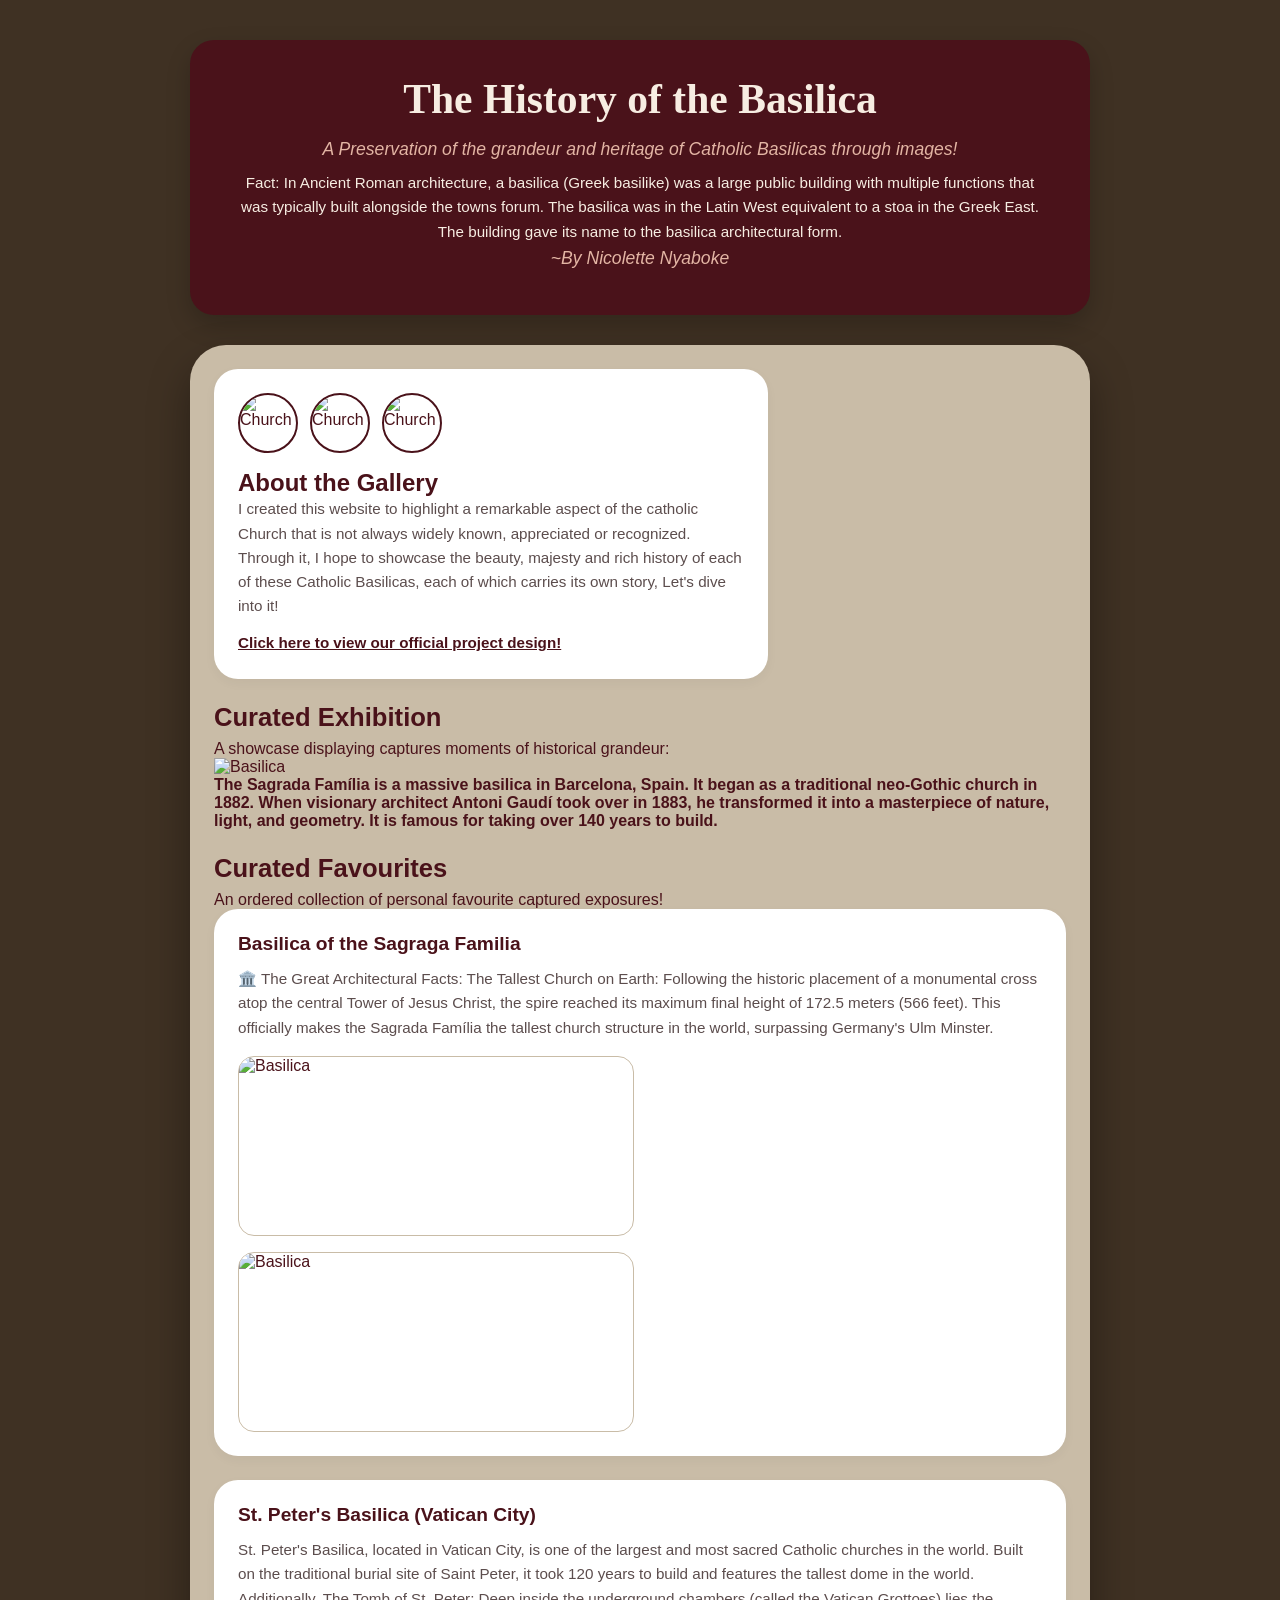
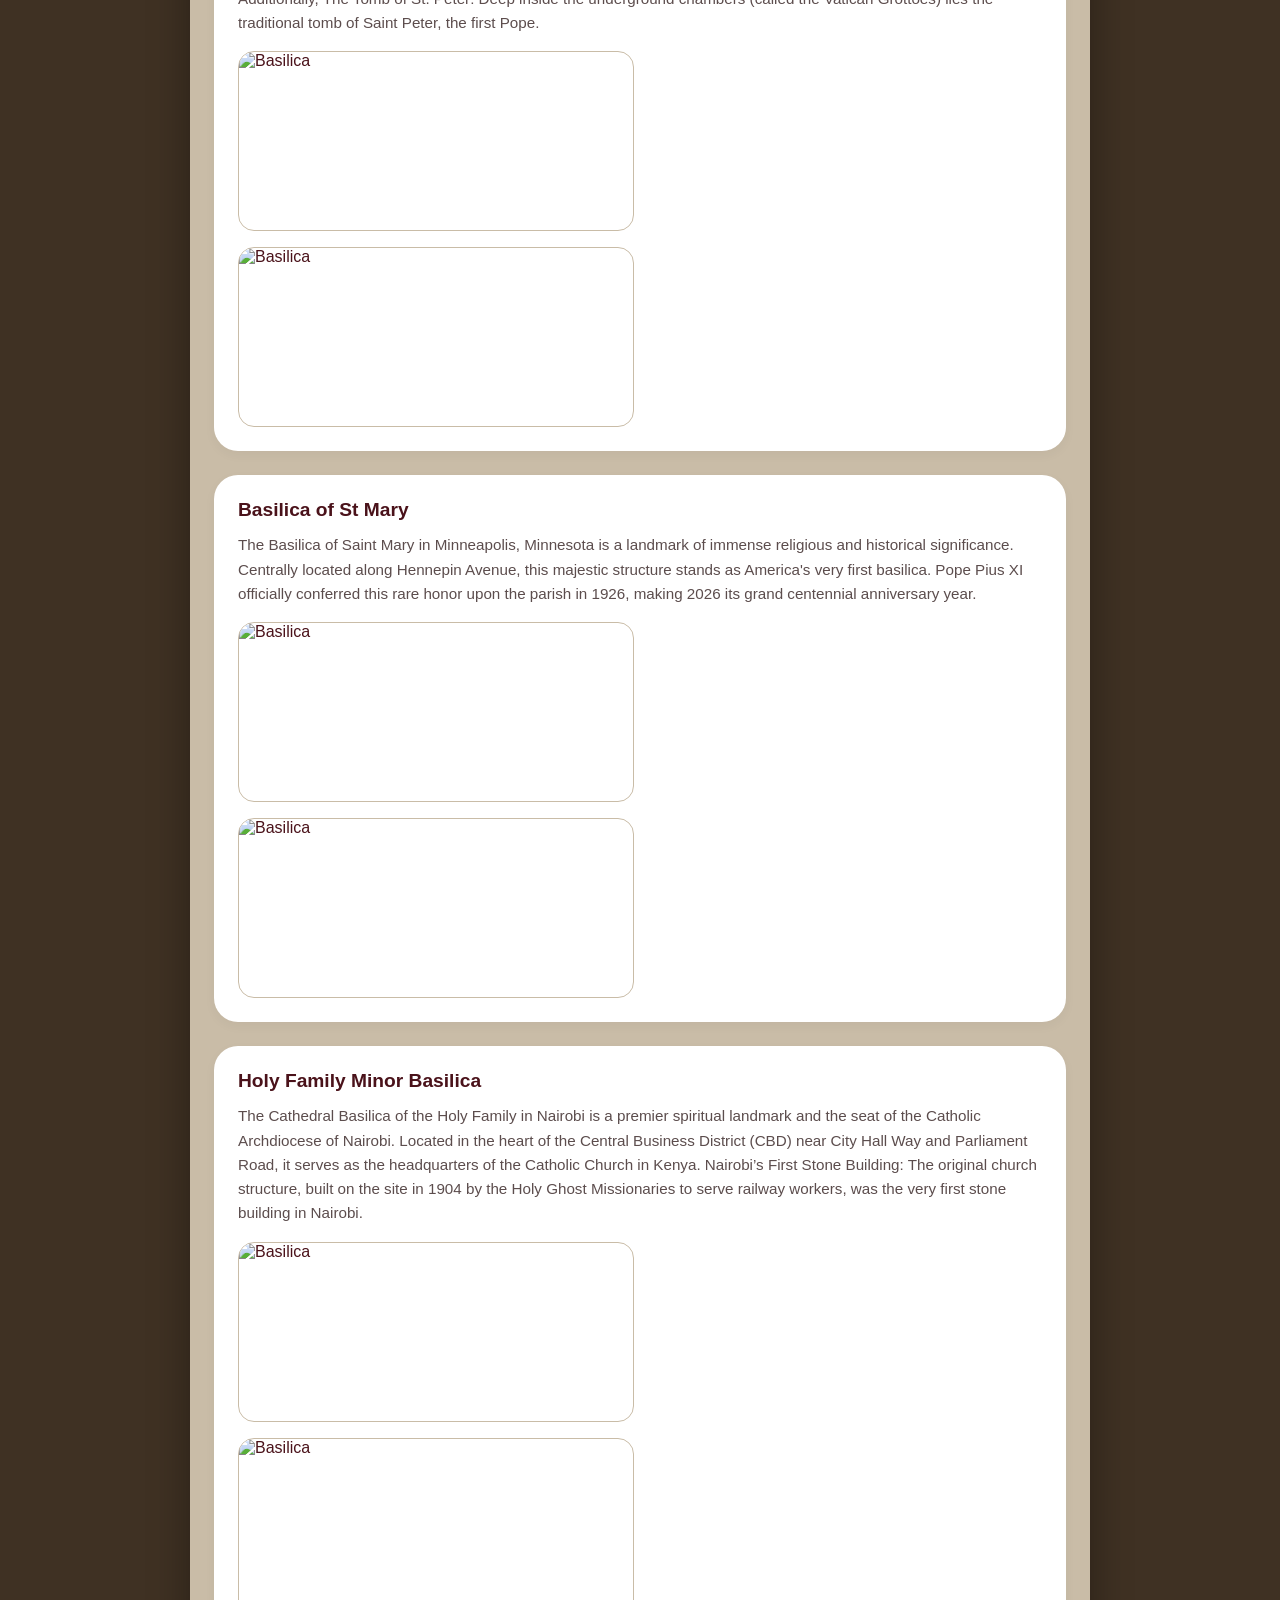
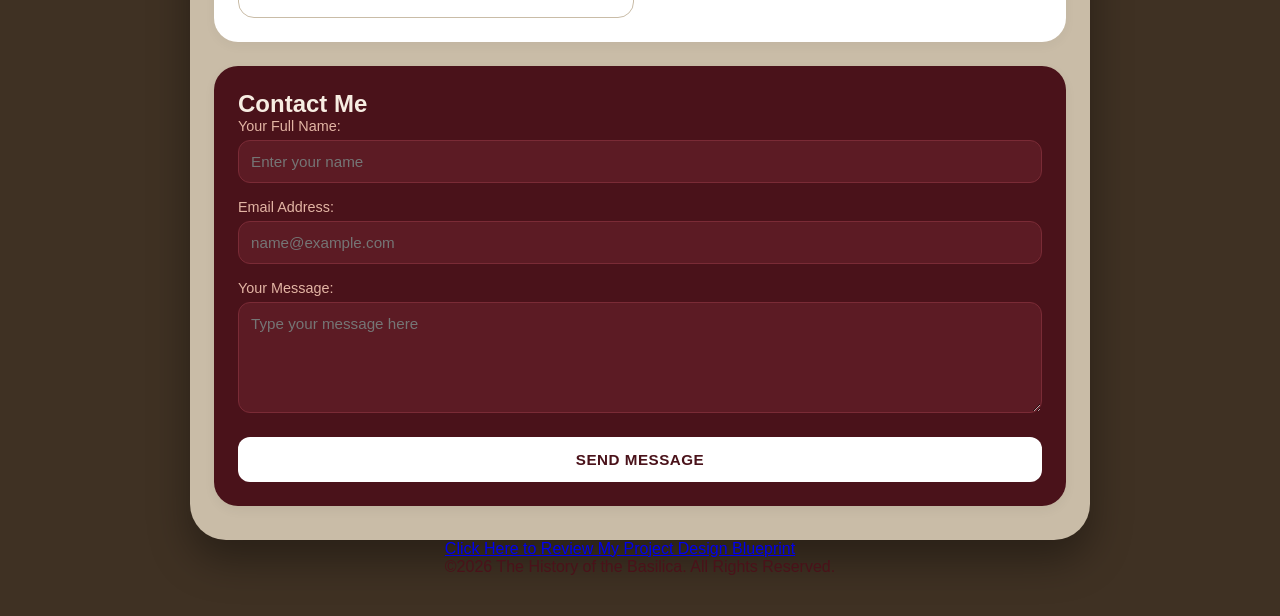
==== Nicolette/photography-portfolio/index.html @ 3f7d6e6e "gsallery" ====
<!DOCTYPE html>
<html lang="en">
<head>
    <meta charset="UTF-8">
    <meta name="viewport" content="width=device-width, initial-scale=1.0">
    <title>Photography-portfolio</title>
    <link rel="stylesheet" href="styles1.css">

</head>
<body>
    <header class="nav-strip">
        <h1>The History of the Basilica</h1>
        <p><em>A Preservation of the grandeur and heritage of Catholic Basilicas through images!</em></p>
        <p> Fact: In Ancient Roman architecture, a basilica (Greek basilike) was a large public building with multiple functions that was typically built alongside the towns forum. The basilica was in the Latin West equivalent to a stoa in the Greek East. The building gave its name to the basilica architectural form.</p>
        
        <p><em>~By Nicolette Nyaboke</em></p>
</header>



<div class="main-container">

    <div class="biography">
        <div class="bio-grid">
            <div class="picture-row">
                <img src="https://i.pinimg.com/736x/76/05/53/760553ba6069da8c6496c715a0a2e182.jpg" alt="Church">
                <img src="https://i.pinimg.com/736x/c7/0c/62/c70c627db5949ae24c67a9052cfc2406.jpg" alt="Church">
                <img src="https://i.pinimg.com/736x/24/8f/39/248f39c052cf8c16297ca78fe0f5772b.jpg" alt="Church">
                </div>
                <div class="bio-text">        
                <h2>About the Gallery</h2>
        <p>I created this website to highlight a remarkable aspect of the catholic Church that is not always widely known, appreciated or recognized. Through it, I hope to showcase the beauty, majesty and rich history of each of these Catholic Basilicas, each of which carries its own story, Let's dive into it!</p>
        <p>
            <a href="design.md" target="Nicolette/photography-portfolio/Project/design.md">Click here to view our official project design!</a>
        </p>
    </div>
</div>
</div>

<div class="gallery">
    <h2>Curated Exhibition</h2>
    <p>A showcase displaying captures moments of historical grandeur:</p>

    <div class="gallery-exhibition-grid">
        <div class="frame-container">
            <img src="https://i.pinimg.com/1200x/51/39/a4/5139a4051570563c8a9edd27d257def0.jpg" alt="Basilica">
        </div>
<div class="artwork-plaque">
    <strong>The Sagrada Família is a massive basilica in Barcelona, Spain. It began as a traditional neo-Gothic church in 1882. When visionary architect Antoni Gaudí took over in 1883, he transformed it into a masterpiece of nature, light, and geometry. It is famous for taking over 140 years to build.</strong>
    
    

</div>
    </div>

</div>

<div class="gallery">
<h2>Curated Favourites</h2>
<p>An ordered collection of personal favourite captured exposures!</p>
<div>
<ol class="photo-list">
<li>
    <strong>Basilica of the Sagraga Familia</strong>
    <div class="image-pair">
        <p>🏛️ The Great Architectural Facts: The Tallest Church on Earth: Following the historic placement of a monumental cross atop the central Tower of Jesus Christ, the spire reached its maximum final height of 172.5 meters (566 feet). This officially makes the Sagrada Família the tallest church structure in the world, surpassing Germany's Ulm Minster.</p>
        <img src="https://i.pinimg.com/1200x/51/39/a4/5139a4051570563c8a9edd27d257def0.jpg" alt="Basilica">
        <img src="https://i.pinimg.com/736x/e3/28/9e/e3289e05856d218d814e4a7b3afbd681.jpg" alt="Basilica">
    </div>
</li>
<li>
    <strong>St. Peter's Basilica (Vatican City)</strong>
    <div class="image-pair">
        <p>St. Peter's Basilica, located in Vatican City, is one of the largest and most sacred Catholic churches in the world. Built on the traditional burial site of Saint Peter, it took 120 years to build and features the tallest dome in the world.
            Additionally, The Tomb of St. Peter: Deep inside the underground chambers (called the Vatican Grottoes) lies the traditional tomb of Saint Peter, the first Pope.
        </p>
    <img src="https://i.pinimg.com/1200x/f1/f2/e4/f1f2e4a1d8fdabf4410b378c30f64269.jpg" alt="Basilica">
    <img src="https://i.pinimg.com/1200x/35/6d/1c/356d1c53d553761be95d1e1565c11f76.jpg" alt="Basilica">
</div>
</li>
<li>
    <strong>Basilica of St Mary</strong>
    <div class="image-pair">
        <P>The Basilica of Saint Mary in Minneapolis, Minnesota is a landmark of immense religious and historical significance. Centrally located along Hennepin Avenue, this majestic structure stands as America's very first basilica. Pope Pius XI officially conferred this rare honor upon the parish in 1926, making 2026 its grand centennial anniversary year.</P>
    <img src="https://i.pinimg.com/1200x/d5/a2/be/d5a2be6f5896ca98bf438c4242d55636.jpg" alt="Basilica">
    <img src="https://i.pinimg.com/736x/d1/80/ac/d180ac3024af556fcf4dfe6d7bd05ceb.jpg" alt="Basilica">
</div>
</li>
<li>
    <strong>Holy Family Minor Basilica</strong>
    <div class="image-pair">
        <p>The Cathedral Basilica of the Holy Family in Nairobi is a premier spiritual landmark and the seat of the Catholic Archdiocese of Nairobi. Located in the heart of the Central Business District (CBD) near City Hall Way and Parliament Road, it serves as the headquarters of the Catholic Church in Kenya.
            Nairobi’s First Stone Building: The original church structure, built on the site in 1904 by the Holy Ghost Missionaries to serve railway workers, was the very first stone building in Nairobi.
        </p>
    <img src="https://i.pinimg.com/1200x/48/e1/d0/48e1d007cd54504166e484ebc8872a94.jpg" alt="Basilica">
    <img src="https://dynamic-media-cdn.tripadvisor.com/media/photo-o/2b/2b/15/96/interior-holy-family.jpg?w=1200&h=1200&s=1" alt="Basilica">
</div>
</li>
</ol>
</div>
</div>

<div class="form">
<h2>Contact Me</h2>
<form action="#" method="POST" class="contact-form">
<div class="form-group">
    <label for="name">Your Full Name:</label>
    <input type="text" id="name" name="name" required placeholder="Enter your name">
</div>
<div class="form-group">
<label for="email">Email Address:</label>
<input type="email" id="email" name="email" required placeholder="name@example.com">
</div>
<div class="form-group">
    <label for="message">Your Message:</label>
    <textarea name="message" id="message" rows="5" required placeholder="Type your message here"></textarea>
</div>
<button type="submit" class="submit-button">Send message</button>
</form>
</div>
</div>
<footer class="footer">
    <p>
        <a href="design.md" target="_blank" class="revier-link">Click Here to Review My Project Design Blueprint</a>  
    </p>
<p class="copyright-text">&copy;2026 The History of the Basilica. All Rights Reserved.</p>
</footer>
</body>
</html>
---- Nicolette/photography-portfolio/styles1.css ----
/* ==========================================================================
   1. CORE ARCHITECTURE & PALETTE (Inspired by Layout Image)
   ========================================================================== */
* {
    margin: 0;
    padding: 0;
    box-sizing: border-box;
}

body {
    font-family: -apple-system, BlinkMacSystemFont, "Segoe UI", Roboto, Helvetica, Arial, sans-serif;
    background-color: #3f3123; /* Dark Chocolate Outer Framer Border */
    color: #4a121a; 
    padding: 40px 15px;
    display: flex;
    flex-direction: column;
    align-items: center; /* Centers the whole page structure */
}

/* MAX MASTER WIDTH LAYER CONTAINER */
.main-container {
    width: 100%;
    max-width: 900px; /* Wider canvas to handle left-floating cards gracefully */
    background-color: #c9bca7; /* Muted Warm Beige/Taupe Base Board */
    border-radius: 36px;
    padding: 24px;
    box-shadow: 0 20px 40px rgba(0, 0, 0, 0.35);
}

/* ==========================================================================
   2. REBEL STRIP STANDALONE MAIN SITE HEADER (Centralized Bubble)
   ========================================================================== */
header.nav-strip {
    background-color: #4a121a; /* Deep Wine Red Velvet accent banner block */
    width: 100%;
    max-width: 900px; /* Aligns perfectly with the wide container base width */
    padding: 35px 24px; 
    border-radius: 24px; /* Formats it into its own isolated bubble */
    text-align: center; /* Centralizes all inner header text elements */
    margin-bottom: 30px; 
    box-shadow: 0 10px 25px rgba(0, 0, 0, 0.2);
}

header.nav-strip h1 {
    font-family: 'Georgia', 'Times New Roman', serif;
    font-size: 2.6rem;
    font-weight: 700; /* Font Weight explicit requirement */
    color: #f7ede2; /* Crisp parchment white title */
    margin-bottom: 12px;
}

header.nav-strip p {
    color: #f7ede2;
    font-size: 0.95rem;
    line-height: 1.6;
    max-width: 800px;
    margin: 0 auto;
}

header.nav-strip p em {
    font-style: italic; /* Font Style explicit requirement */
    color: #e3b5a4; /* Soft rose highlight font emphasis */
    font-size: 1.1rem;
    display: block;
    margin-bottom: 8px;
}

/* ==========================================================================
   3. ABOUT THE GALLERY CARDS (Left-Aligned Layout Box)
   ========================================================================== */
.biography {
    background-color: #ffffff;
    padding: 24px;
    border-radius: 24px;
    margin-bottom: 24px;
    width: 65%; /* Restricts width so it goes onto the left side */
    margin-right: auto; /* Pushes the remaining empty gap space to the right side */
    display: block; /* Explicit Block layout parameter */
    overflow: hidden; /* Layout clip protection rule */
    box-shadow: 0 4px 12px rgba(0,0,0,0.04);
}

.bio-grid {
    display: flex;
    flex-direction: column;
    gap: 16px;
}

.picture-row {
    display: flex;
    gap: 12px;
}

.picture-row img {
    width: 60px;
    height: 60px;
    border-radius: 50%; /* Perfect round profiles from layout image mockup */
    object-fit: cover;
    border: 2px solid #4a121a;
}

.bio-text p {
    font-size: 0.95rem;
    line-height: 1.6;
    color: #5c4d4d;
}

.bio-text a {
    color: #4a121a;
    font-weight: 700;
    text-decoration: underline;
    display: inline-block;
    margin-top: 12px;
}

/* ==========================================================================
   4. SEPARATE CHURCH BUBBLES & TEXT ABOVE IMAGE ROWS
   ========================================================================== */
/* Main container wrapper for the gallery section card elements */
.gallery {
    background-color: transparent; /* Makes main block clear to see separate items */
    margin-bottom: 24px;
    padding: 0;
}

.gallery h2 {
    font-size: 1.6rem;
    color: #4a121a;
    margin-bottom: 8px;
    font-weight: 700;
}

.section-intro {
    font-size: 1rem;
    color: #5c4d4d;
    margin-bottom: 20px;
}

.photo-list {
    list-style: none; /* Strips lists styling */
}

/* THIS SEPARATES EACH CHURCH ENTRY INTO ITS OWN ENCLOSED BUBBLE */
.photo-list li {
    background-color: #ffffff; /* Clean brilliant layout elements for individual entries */
    padding: 24px;
    border-radius: 24px; /* Uniform rounded bubble curves */
    margin-bottom: 24px; /* Distinct spacing gap separating church bubbles from each other */
    box-shadow: 0 4px 12px rgba(0, 0, 0, 0.04);
    display: block; /* Explicit Block elements layout rule constraint */
    overflow: hidden; /* Overflow safety rule constraint */
}

.photo-list strong {
    font-size: 1.2rem;
    color: #4a121a;
    display: block;
    margin-bottom: 12px;
}

/* REARRANGING WRITING ALIGNMENTS SO IT SITS ABOVE THE IMAGE PAIR BLOCKS */
.image-pair {
    display: flex;
    flex-direction: column; /* Stacks text vertically ABOVE horizontal image pairs */
    gap: 16px;
}

.image-pair p {
    font-size: 0.95rem;
    line-height: 1.6;
    color: #5c4d4d;
    width: 100%; /* Lets descriptive facts fill top row horizontal canvas spaces */
}

/* FLEXBOX ROW TO ALIGN THE PICTURE PLACEMENTS SIDE-BY-SIDE UNDER THE TEXT */
.image-pair::after {
    content: "";
    display: none;
}

/* Target your pairs of basilica images sitting under descriptions */
.image-pair img {
    display: inline-block;
    width: calc(50% - 6px); /* Perfect mathematical sizing split for 2 side-by-side frames */
    float: left; /* Flattens them across left to right axes */
    height: 180px; /* Uniform structural aligned box model height parameter */
    object-fit: cover; /* Crops boundaries neatly without dimensional squishing */
    border-radius: 16px; /* Smooth card sub-corner boundary rule constraint */
    border: 1px solid #c9bca7; /* Visual accent borders */
    transition: transform 0.3s ease;
}

/* Clean up floats behavior inside layout blocks */
.photo-list li::after {
    content: "";
    display: table;
    clear: both;
}

.gallery img:hover {
    transform: scale(1.02);
}

/* ==========================================================================
   5. CONTACT FORM ELEMENT SYSTEM (Dark Accent Theme Bubble)
   ========================================================================== */
.form {
    background-color: #4a121a; /* Deep Wine Red block box module element */
    color: #f7ede2;
    padding: 24px;
    border-radius: 24px;
    margin-bottom: 10px;
    display: block;
    overflow: hidden;
    box-shadow: 0 4px 12px rgba(0,0,0,0.05);
}

.form h2 {
    color: #f7ede2;
}

.contact-form {
    display: flex;
    flex-direction: column;
    gap: 16px;
}

.form-group {
    display: flex;
    flex-direction: column;
    gap: 6px;
}

label {
    font-size: 0.9rem;
    color: #e3b5a4;
}

input, textarea {
    width: 100%;
    padding: 12px;
    background-color: #5c1b24;
    border: 1px solid #7a2b36;
    border-radius: 12px;
    color: #ffffff;
    font-family: inherit;
    font-size: 0.95rem;
    transition: border-color 0.2s ease;
}

input:focus, textarea:focus {
    outline: none;
    border-color: #ffffff;
}

.submit-button {
    background-color: #ffffff;
    color: #4a121a;
    padding: 14px;
    border: none;
    border-radius: 12px;
    font-size: 0.95rem;
    font-weight: 700;
    cursor: pointer;
    text-transform: uppercase;
    letter-spacing: 0.5px;
    margin-top: 8px;
    transition: all 0.2s ease;
}

.submit-button:hover {
    background-color: #e3b5a4;
    transform: translateY(-1px);
}
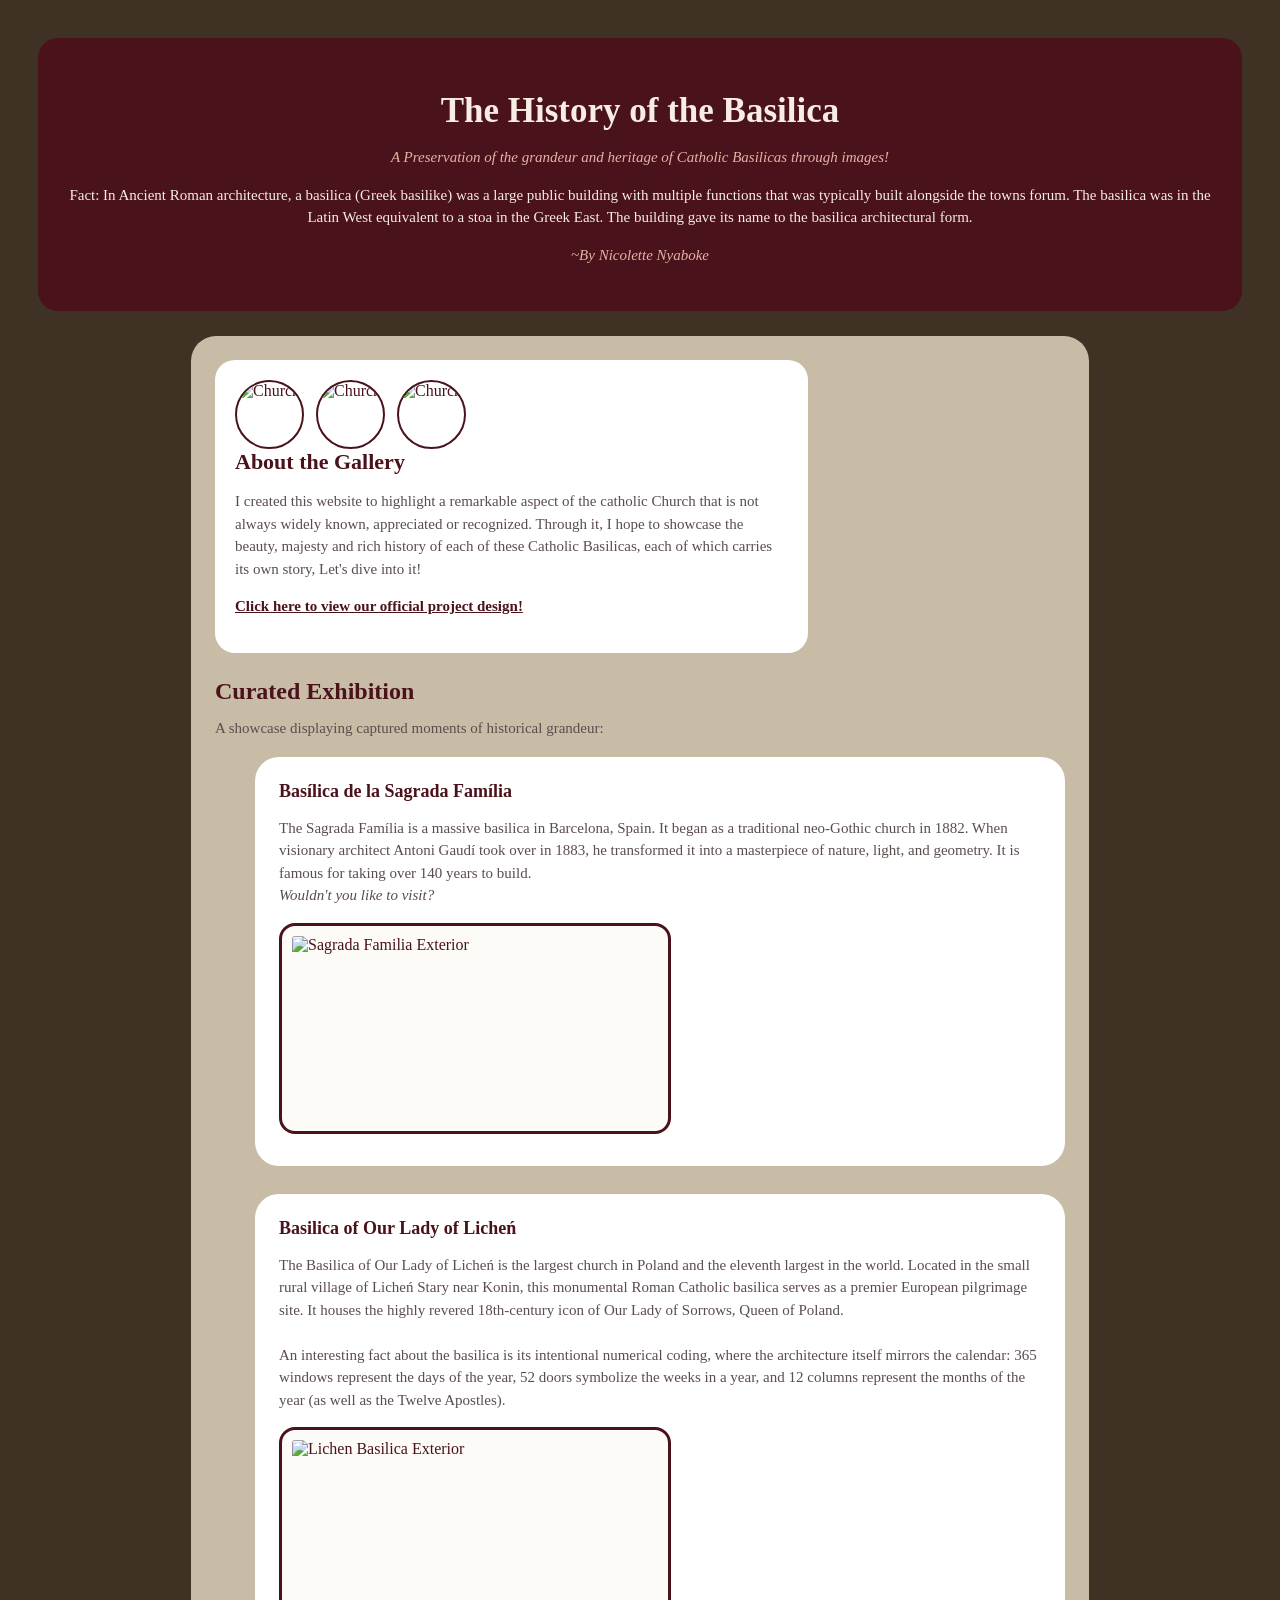
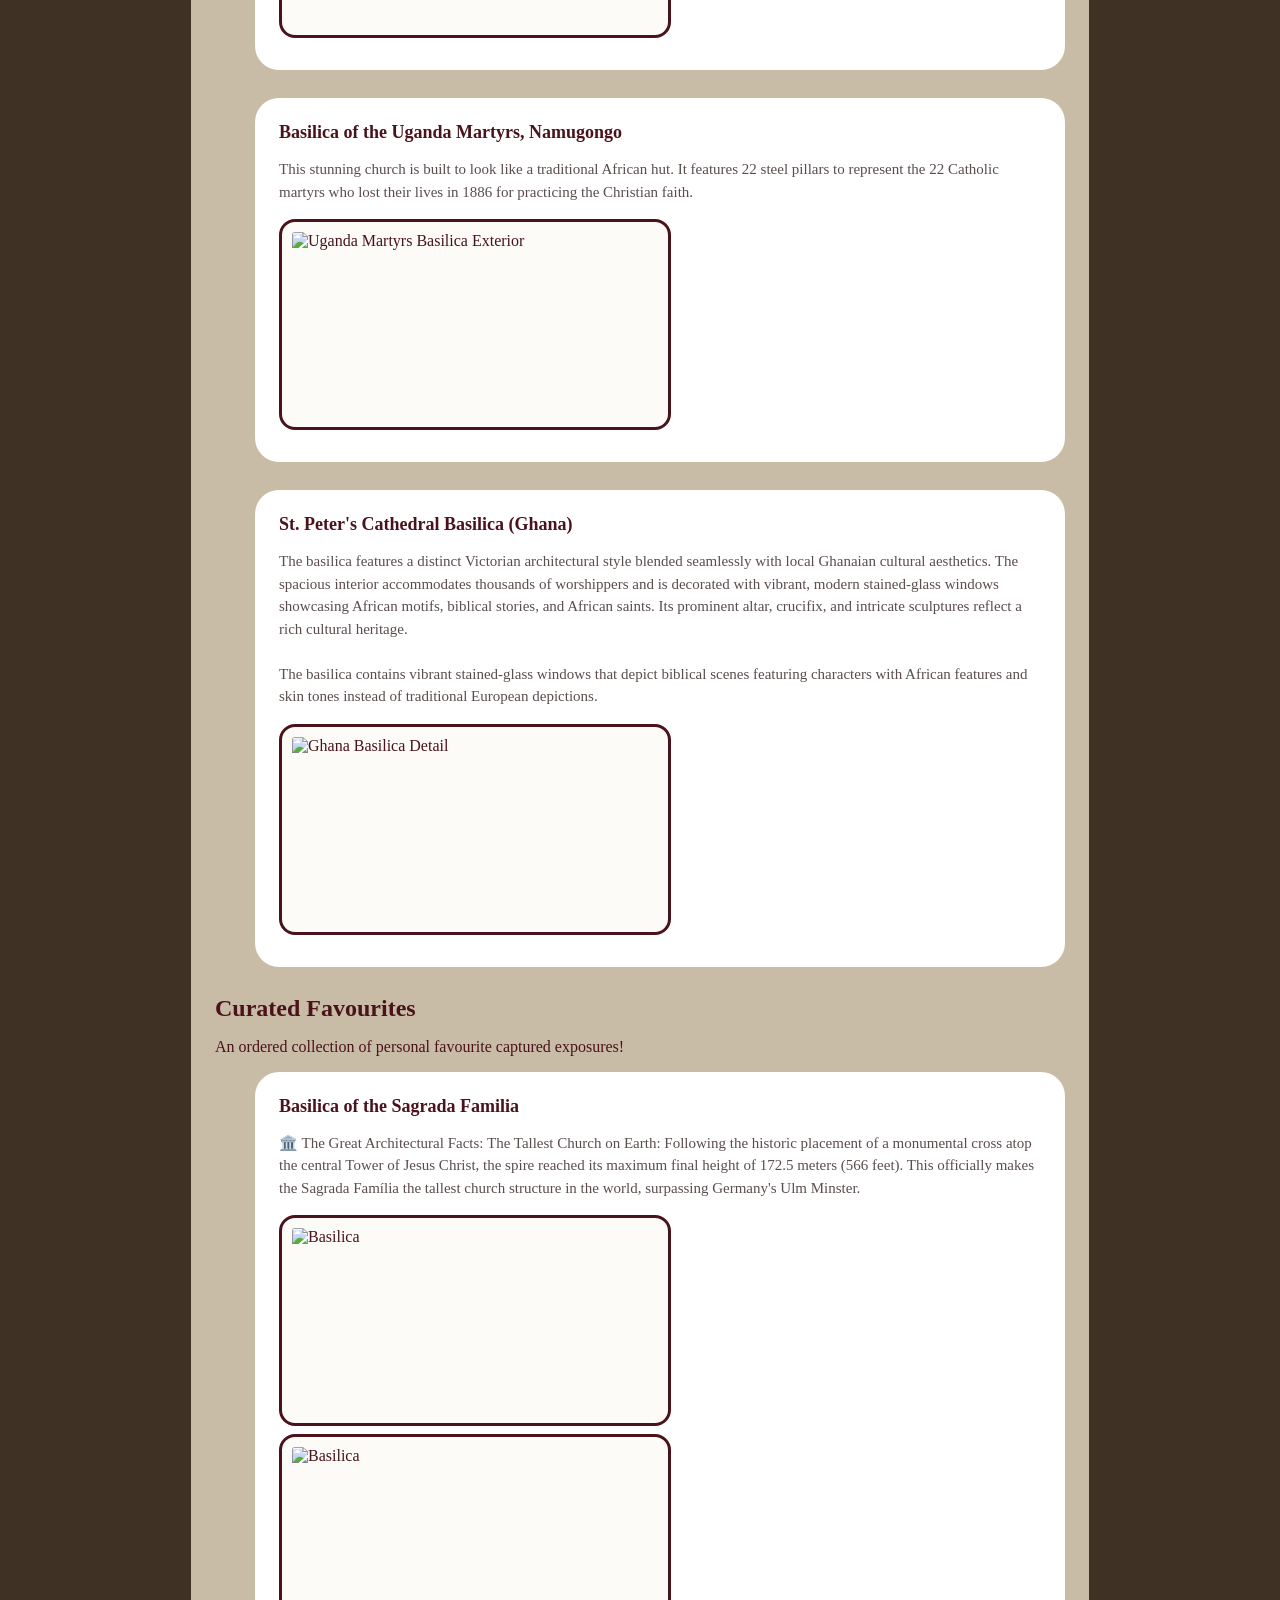
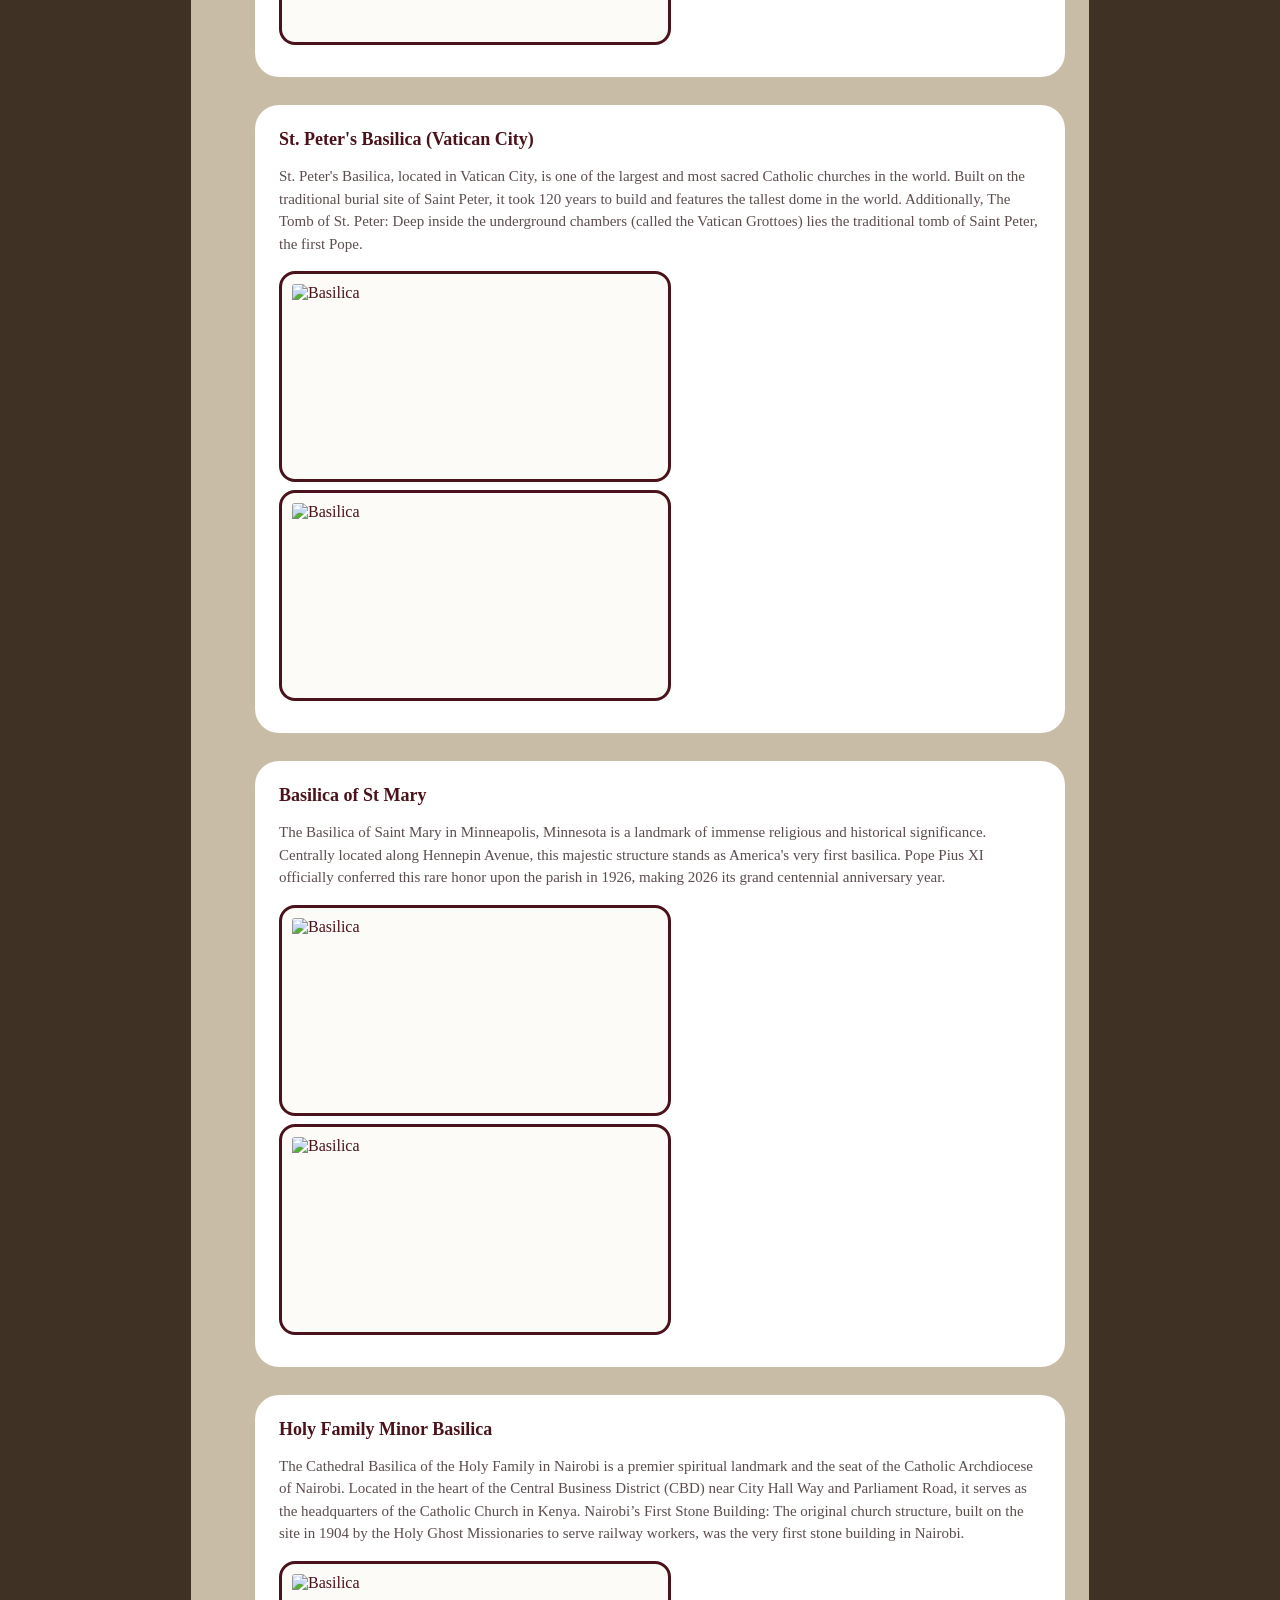
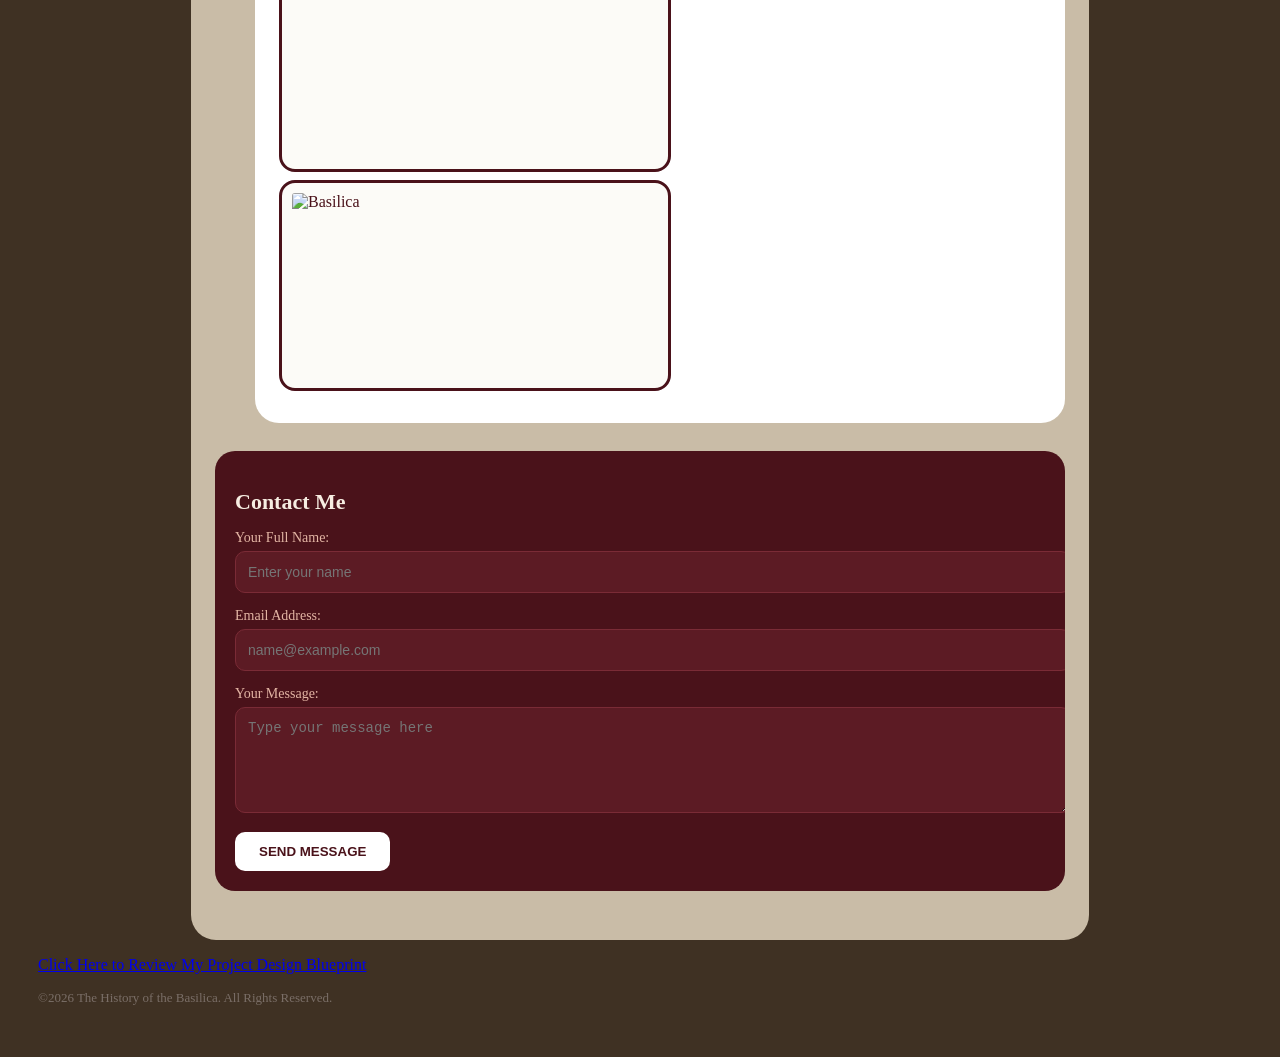
==== commit c57503ac: "exhibition" ====
--- a/Nicolette/photography-portfolio/index.html
+++ b/Nicolette/photography-portfolio/index.html
@@ -39,21 +39,48 @@
 
 <div class="gallery">
     <h2>Curated Exhibition</h2>
-    <p>A showcase displaying captures moments of historical grandeur:</p>
+    <p class="section-intro">A showcase displaying captured moments of historical grandeur:</p>
 
-    <div class="gallery-exhibition-grid">
-        <div class="frame-container">
-            <img src="https://i.pinimg.com/1200x/51/39/a4/5139a4051570563c8a9edd27d257def0.jpg" alt="Basilica">
-        </div>
-<div class="artwork-plaque">
-    <strong>The Sagrada Família is a massive basilica in Barcelona, Spain. It began as a traditional neo-Gothic church in 1882. When visionary architect Antoni Gaudí took over in 1883, he transformed it into a masterpiece of nature, light, and geometry. It is famous for taking over 140 years to build.</strong>
+   
+    <ol class="photo-list">
+        
+        
+<li>
+    <strong>Basílica de la Sagrada Família</strong>
+        <div class="image-pair">
+         <p>The Sagrada Família is a massive basilica in Barcelona, Spain. It began as a traditional neo-Gothic church in 1882. When visionary architect Antoni Gaudí took over in 1883, he transformed it into a masterpiece of nature, light, and geometry. It is famous for taking over 140 years to build. <br><em>Wouldn't you like to visit?</em></p>
+         <img src="https://i.pinimg.com/1200x/51/39/a4/5139a4051570563c8a9edd27d257def0.jpg" alt="Sagrada Familia Exterior">
+</li>
+
+<li>
+    <strong>Basilica of Our Lady of Licheń</strong>
+    <div class="image-pair">
+    <p>The Basilica of Our Lady of Licheń is the largest church in Poland and the eleventh largest in the world. Located in the small rural village of Licheń Stary near Konin, this monumental Roman Catholic basilica serves as a premier European pilgrimage site. It houses the highly revered 18th-century icon of Our Lady of Sorrows, Queen of Poland. <br><br>An interesting fact about the basilica is its intentional numerical coding, where the architecture itself mirrors the calendar: 365 windows represent the days of the year, 52 doors symbolize the weeks in a year, and 12 columns represent the months of the year (as well as the Twelve Apostles).</p>
+    <img src="https://encrypted-tbn0.gstatic.com/images?q=tbn:ANd9GcS_1YTCQEPRTBHmVH9FslIff2IBofutjRqWffFzohftsw&s=10" alt="Lichen Basilica Exterior">
+                
+</div>
+</li>
+
+<li>
+    <strong>Basilica of the Uganda Martyrs, Namugongo</strong>
+    <div class="image-pair">
+    <p>This stunning church is built to look like a traditional African hut. It features 22 steel pillars to represent the 22 Catholic martyrs who lost their lives in 1886 for practicing the Christian faith.</p>
+    <img src="https://upload.wikimedia.org/wikipedia/commons/d/d5/Aerial_view_of_Uganda_martyrs_Basilica_Namugongo_in_Uganda.jpg" alt="Uganda Martyrs Basilica Exterior">
+</div>
+</li>
+
     
-    
+<li>
+    <strong>St. Peter's Cathedral Basilica (Ghana)</strong>
+    <div class="image-pair">
+     <p>The basilica features a distinct Victorian architectural style blended seamlessly with local Ghanaian cultural aesthetics. The spacious interior accommodates thousands of worshippers and is decorated with vibrant, modern stained-glass windows showcasing African motifs, biblical stories, and African saints. Its prominent altar, crucifix, and intricate sculptures reflect a rich cultural heritage. <br><br>The basilica contains vibrant stained-glass windows that depict biblical scenes featuring characters with African features and skin tones instead of traditional European depictions.</p>
+    <img src="https://encrypted-tbn0.gstatic.com/images?q=tbn:ANd9GcREmuK92T277KRZ9x0XEGNixhL_m3aKxde42UvHQGzxP3e_PdrgwyawZBc&s=10" alt="Ghana Basilica Detail">
+</div>
+</li>
 
+    </ol>
 </div>
-    </div>
 
-</div>
 
 <div class="gallery">
 <h2>Curated Favourites</h2>
@@ -61,7 +88,7 @@
 <div>
 <ol class="photo-list">
 <li>
-    <strong>Basilica of the Sagraga Familia</strong>
+    <strong>Basilica of the Sagrada Familia</strong>
     <div class="image-pair">
         <p>🏛️ The Great Architectural Facts: The Tallest Church on Earth: Following the historic placement of a monumental cross atop the central Tower of Jesus Christ, the spire reached its maximum final height of 172.5 meters (566 feet). This officially makes the Sagrada Família the tallest church structure in the world, surpassing Germany's Ulm Minster.</p>
         <img src="https://i.pinimg.com/1200x/51/39/a4/5139a4051570563c8a9edd27d257def0.jpg" alt="Basilica">
--- a/Nicolette/photography-portfolio/styles1.css
+++ b/Nicolette/photography-portfolio/styles1.css
@@ -1,275 +1,233 @@
-/* ==========================================================================
-   1. CORE ARCHITECTURE & PALETTE (Inspired by Layout Image)
-   ========================================================================== */
-* {
-    margin: 0;
+/*landing page*/
+body {
+    background-color: #3f3123; 
+    color: #4a121a; 
+    padding: 30px;
+}
+
+/*centre strips*/
+.main-container {
+    background-color: #c9bca7; 
+    max-width: 850px; 
+    margin: 0 auto; 
+    padding: 24px;
+    border-radius: 25px; 
+}
+
+/*header bubble*/
+header.nav-strip {
+    background-color: #4a121a; 
+    color: #f7ede2; 
+    text-align: center; 
+    padding: 30px;
+    border-radius: 20px; 
+    margin-bottom: 25px; 
+}
+
+header.nav-strip h1 {
+    font-size: 35px;
+    font-weight: bold; 
+    margin-bottom: 10px;
+}
+
+header.nav-strip p {
+    font-size: 15px;
+    line-height: 1.5;
+}
+
+header.nav-strip p em {
+    font-style: italic; 
+    color: #e3b5a4; 
+}
+
+/*gallery*/
+.biography {
+    background-color: #ffffff; 
+    padding: 20px;
+    border-radius: 20px;
+    margin-bottom: 25px;
+    width: 65%; 
+    display: block; 
+    overflow: hidden; 
+}
+
+/*pictures horizontal*/
+.picture-row img {
+    width: 65px; 
+    height: 65px; 
+    border-radius: 50%; 
+    border: 2px solid #4a121a; 
+    float: left; 
+    margin-right: 12px; 
+    object-fit: cover; 
+}
+
+.bio-text h2 {
+    font-size: 22px;
+    color: #4a121a;
+    margin-top: 10px;
+    margin-bottom: 10px;
+    clear: both; 
+}
+
+.bio-text p {
+    font-size: 15px;
+    line-height: 1.5;
+    color: #5c4d4d;
+}
+
+.bio-text a {
+    color: #4a121a;
+    font-weight: bold;
+    text-decoration: underline;
+}
+
+/*separate bubbles*/
+.gallery {
     padding: 0;
-    box-sizing: border-box;
-}
-
-body {
-    font-family: -apple-system, BlinkMacSystemFont, "Segoe UI", Roboto, Helvetica, Arial, sans-serif;
-    background-color: #3f3123; /* Dark Chocolate Outer Framer Border */
-    color: #4a121a; 
-    padding: 40px 15px;
-    display: flex;
-    flex-direction: column;
-    align-items: center; /* Centers the whole page structure */
-}
-
-/* MAX MASTER WIDTH LAYER CONTAINER */
-.main-container {
-    width: 100%;
-    max-width: 900px; /* Wider canvas to handle left-floating cards gracefully */
-    background-color: #c9bca7; /* Muted Warm Beige/Taupe Base Board */
-    border-radius: 36px;
-    padding: 24px;
-    box-shadow: 0 20px 40px rgba(0, 0, 0, 0.35);
-}
-
-/* ==========================================================================
-   2. REBEL STRIP STANDALONE MAIN SITE HEADER (Centralized Bubble)
-   ========================================================================== */
-header.nav-strip {
-    background-color: #4a121a; /* Deep Wine Red Velvet accent banner block */
-    width: 100%;
-    max-width: 900px; /* Aligns perfectly with the wide container base width */
-    padding: 35px 24px; 
-    border-radius: 24px; /* Formats it into its own isolated bubble */
-    text-align: center; /* Centralizes all inner header text elements */
-    margin-bottom: 30px; 
-    box-shadow: 0 10px 25px rgba(0, 0, 0, 0.2);
-}
-
-header.nav-strip h1 {
-    font-family: 'Georgia', 'Times New Roman', serif;
-    font-size: 2.6rem;
-    font-weight: 700; /* Font Weight explicit requirement */
-    color: #f7ede2; /* Crisp parchment white title */
-    margin-bottom: 12px;
-}
-
-header.nav-strip p {
-    color: #f7ede2;
-    font-size: 0.95rem;
-    line-height: 1.6;
-    max-width: 800px;
-    margin: 0 auto;
-}
-
-header.nav-strip p em {
-    font-style: italic; /* Font Style explicit requirement */
-    color: #e3b5a4; /* Soft rose highlight font emphasis */
-    font-size: 1.1rem;
-    display: block;
-    margin-bottom: 8px;
-}
-
-/* ==========================================================================
-   3. ABOUT THE GALLERY CARDS (Left-Aligned Layout Box)
-   ========================================================================== */
-.biography {
-    background-color: #ffffff;
+}
+
+.gallery h2 {
+    font-size: 24px;
+    color: #4a121a;
+    margin-bottom: 5px;
+}
+
+.section-intro {
+    font-size: 15px;
+    color: #5c4d4d;
+    margin-bottom: 20px;
+}
+
+.photo-list {
+    list-style-type: none; 
+}
+
+/* frames for pictures*/
+.photo-list > li {
+    background-color: #ffffff; 
     padding: 24px;
     border-radius: 24px;
-    margin-bottom: 24px;
-    width: 65%; /* Restricts width so it goes onto the left side */
-    margin-right: auto; /* Pushes the remaining empty gap space to the right side */
-    display: block; /* Explicit Block layout parameter */
-    overflow: hidden; /* Layout clip protection rule */
-    box-shadow: 0 4px 12px rgba(0,0,0,0.04);
-}
-
-.bio-grid {
-    display: flex;
-    flex-direction: column;
-    gap: 16px;
-}
-
-.picture-row {
-    display: flex;
-    gap: 12px;
-}
-
-.picture-row img {
-    width: 60px;
-    height: 60px;
-    border-radius: 50%; /* Perfect round profiles from layout image mockup */
-    object-fit: cover;
-    border: 2px solid #4a121a;
-}
-
-.bio-text p {
-    font-size: 0.95rem;
-    line-height: 1.6;
-    color: #5c4d4d;
-}
-
-.bio-text a {
-    color: #4a121a;
-    font-weight: 700;
-    text-decoration: underline;
-    display: inline-block;
-    margin-top: 12px;
-}
-
-/* ==========================================================================
-   4. SEPARATE CHURCH BUBBLES & TEXT ABOVE IMAGE ROWS
-   ========================================================================== */
-/* Main container wrapper for the gallery section card elements */
-.gallery {
-    background-color: transparent; /* Makes main block clear to see separate items */
-    margin-bottom: 24px;
-    padding: 0;
-}
-
-.gallery h2 {
-    font-size: 1.6rem;
-    color: #4a121a;
-    margin-bottom: 8px;
-    font-weight: 700;
-}
-
-.section-intro {
-    font-size: 1rem;
-    color: #5c4d4d;
-    margin-bottom: 20px;
-}
-
-.photo-list {
-    list-style: none; /* Strips lists styling */
-}
-
-/* THIS SEPARATES EACH CHURCH ENTRY INTO ITS OWN ENCLOSED BUBBLE */
-.photo-list li {
-    background-color: #ffffff; /* Clean brilliant layout elements for individual entries */
-    padding: 24px;
-    border-radius: 24px; /* Uniform rounded bubble curves */
-    margin-bottom: 24px; /* Distinct spacing gap separating church bubbles from each other */
-    box-shadow: 0 4px 12px rgba(0, 0, 0, 0.04);
-    display: block; /* Explicit Block elements layout rule constraint */
-    overflow: hidden; /* Overflow safety rule constraint */
+    margin-bottom: 28px; 
+    display: block; 
+    overflow: hidden; 
 }
 
 .photo-list strong {
-    font-size: 1.2rem;
+    font-size: 18px;
     color: #4a121a;
     display: block;
     margin-bottom: 12px;
 }
 
-/* REARRANGING WRITING ALIGNMENTS SO IT SITS ABOVE THE IMAGE PAIR BLOCKS */
-.image-pair {
-    display: flex;
-    flex-direction: column; /* Stacks text vertically ABOVE horizontal image pairs */
-    gap: 16px;
-}
-
 .image-pair p {
-    font-size: 0.95rem;
-    line-height: 1.6;
+    font-size: 15px;
+    line-height: 1.5;
     color: #5c4d4d;
-    width: 100%; /* Lets descriptive facts fill top row horizontal canvas spaces */
-}
-
-/* FLEXBOX ROW TO ALIGN THE PICTURE PLACEMENTS SIDE-BY-SIDE UNDER THE TEXT */
-.image-pair::after {
-    content: "";
-    display: none;
-}
-
-/* Target your pairs of basilica images sitting under descriptions */
-.image-pair img {
-    display: inline-block;
-    width: calc(50% - 6px); /* Perfect mathematical sizing split for 2 side-by-side frames */
-    float: left; /* Flattens them across left to right axes */
-    height: 180px; /* Uniform structural aligned box model height parameter */
-    object-fit: cover; /* Crops boundaries neatly without dimensional squishing */
-    border-radius: 16px; /* Smooth card sub-corner boundary rule constraint */
-    border: 1px solid #c9bca7; /* Visual accent borders */
-    transition: transform 0.3s ease;
-}
-
-/* Clean up floats behavior inside layout blocks */
-.photo-list li::after {
+    margin-bottom: 16px; 
+}
+
+/* SECURES THE SAME SIZE, HORIZONTAL ROW, AND BUBBLE LOOK FOR ALL NEW IMAGES */
+.photo-list li img, .image-pair img {
+    width: 48%; 
+    height: 185px; 
+    object-fit: cover; 
+    background-color: #fcfbf7; 
+    padding: 10px; 
+    border: 3px solid #4a121a; 
+    border-radius: 16px; 
+    float: left; 
+    margin-right: 2%; 
+    margin-bottom: 8px;
+}
+
+/* Cleans up floating tracking rules so card layout structures don't break */
+.photo-list > li::after {
     content: "";
     display: table;
     clear: both;
 }
 
-.gallery img:hover {
-    transform: scale(1.02);
-}
-
-/* ==========================================================================
-   5. CONTACT FORM ELEMENT SYSTEM (Dark Accent Theme Bubble)
-   ========================================================================== */
+/*5. CONTACT FORM BUBBLE (Dark Accent Theme)*/
 .form {
-    background-color: #4a121a; /* Deep Wine Red block box module element */
+    background-color: #4a121a; 
     color: #f7ede2;
-    padding: 24px;
-    border-radius: 24px;
-    margin-bottom: 10px;
+    padding: 20px;
+    border-radius: 20px;
+    margin-bottom: 25px;
     display: block;
     overflow: hidden;
-    box-shadow: 0 4px 12px rgba(0,0,0,0.05);
 }
 
 .form h2 {
+    font-size: 22px;
     color: #f7ede2;
-}
-
-.contact-form {
-    display: flex;
-    flex-direction: column;
-    gap: 16px;
+    margin-bottom: 15px;
 }
 
 .form-group {
-    display: flex;
-    flex-direction: column;
-    gap: 6px;
-}
-
-label {
-    font-size: 0.9rem;
+    margin-bottom: 15px;
+}
+
+.form-group label {
+    display: block;
+    font-size: 14px;
     color: #e3b5a4;
-}
-
-input, textarea {
+    margin-bottom: 5px;
+}
+
+.form-group input, .form-group textarea {
     width: 100%;
     padding: 12px;
-    background-color: #5c1b24;
+    background-color: #5c1b24; 
     border: 1px solid #7a2b36;
-    border-radius: 12px;
+    border-radius: 10px;
     color: #ffffff;
-    font-family: inherit;
-    font-size: 0.95rem;
-    transition: border-color 0.2s ease;
-}
-
-input:focus, textarea:focus {
-    outline: none;
-    border-color: #ffffff;
+    font-size: 14px;
 }
 
 .submit-button {
     background-color: #ffffff;
     color: #4a121a;
-    padding: 14px;
+    padding: 12px 24px;
     border: none;
-    border-radius: 12px;
-    font-size: 0.95rem;
-    font-weight: 700;
+    border-radius: 10px;
+    font-weight: bold;
     cursor: pointer;
     text-transform: uppercase;
-    letter-spacing: 0.5px;
+}
+
+/* Pseudo-class button hover selection trigger condition */
+.submit-button:hover {
+    background-color: #e3b5a4; /* Shifts colors on user hover pointer mouse gaze */
+}
+
+/*6. SITE FOOTER BUBBLE (Review Link & Copyright 2026)*/
+.site-footer {
+    background-color: #ffffff; /* Independent white footer bubble card */
+    text-align: center;
+    padding: 20px;
+    border-radius: 20px;
+    box-shadow: 0 4px 12px rgba(0, 0, 0, 0.04);
+}
+
+.review-link {
+    color: #4a121a;
+    font-weight: bold;
+    text-decoration: underline;
+    font-size: 15px;
+}
+
+.review-link:hover {
+    color: #e3b5a4;
+}
+
+.copyright-text {
+    font-size: 13px;
+    color: #7a6e67;
     margin-top: 8px;
-    transition: all 0.2s ease;
-}
-
-.submit-button:hover {
-    background-color: #e3b5a4;
-    transform: translateY(-1px);
-}
-
+}
+
+
+
+
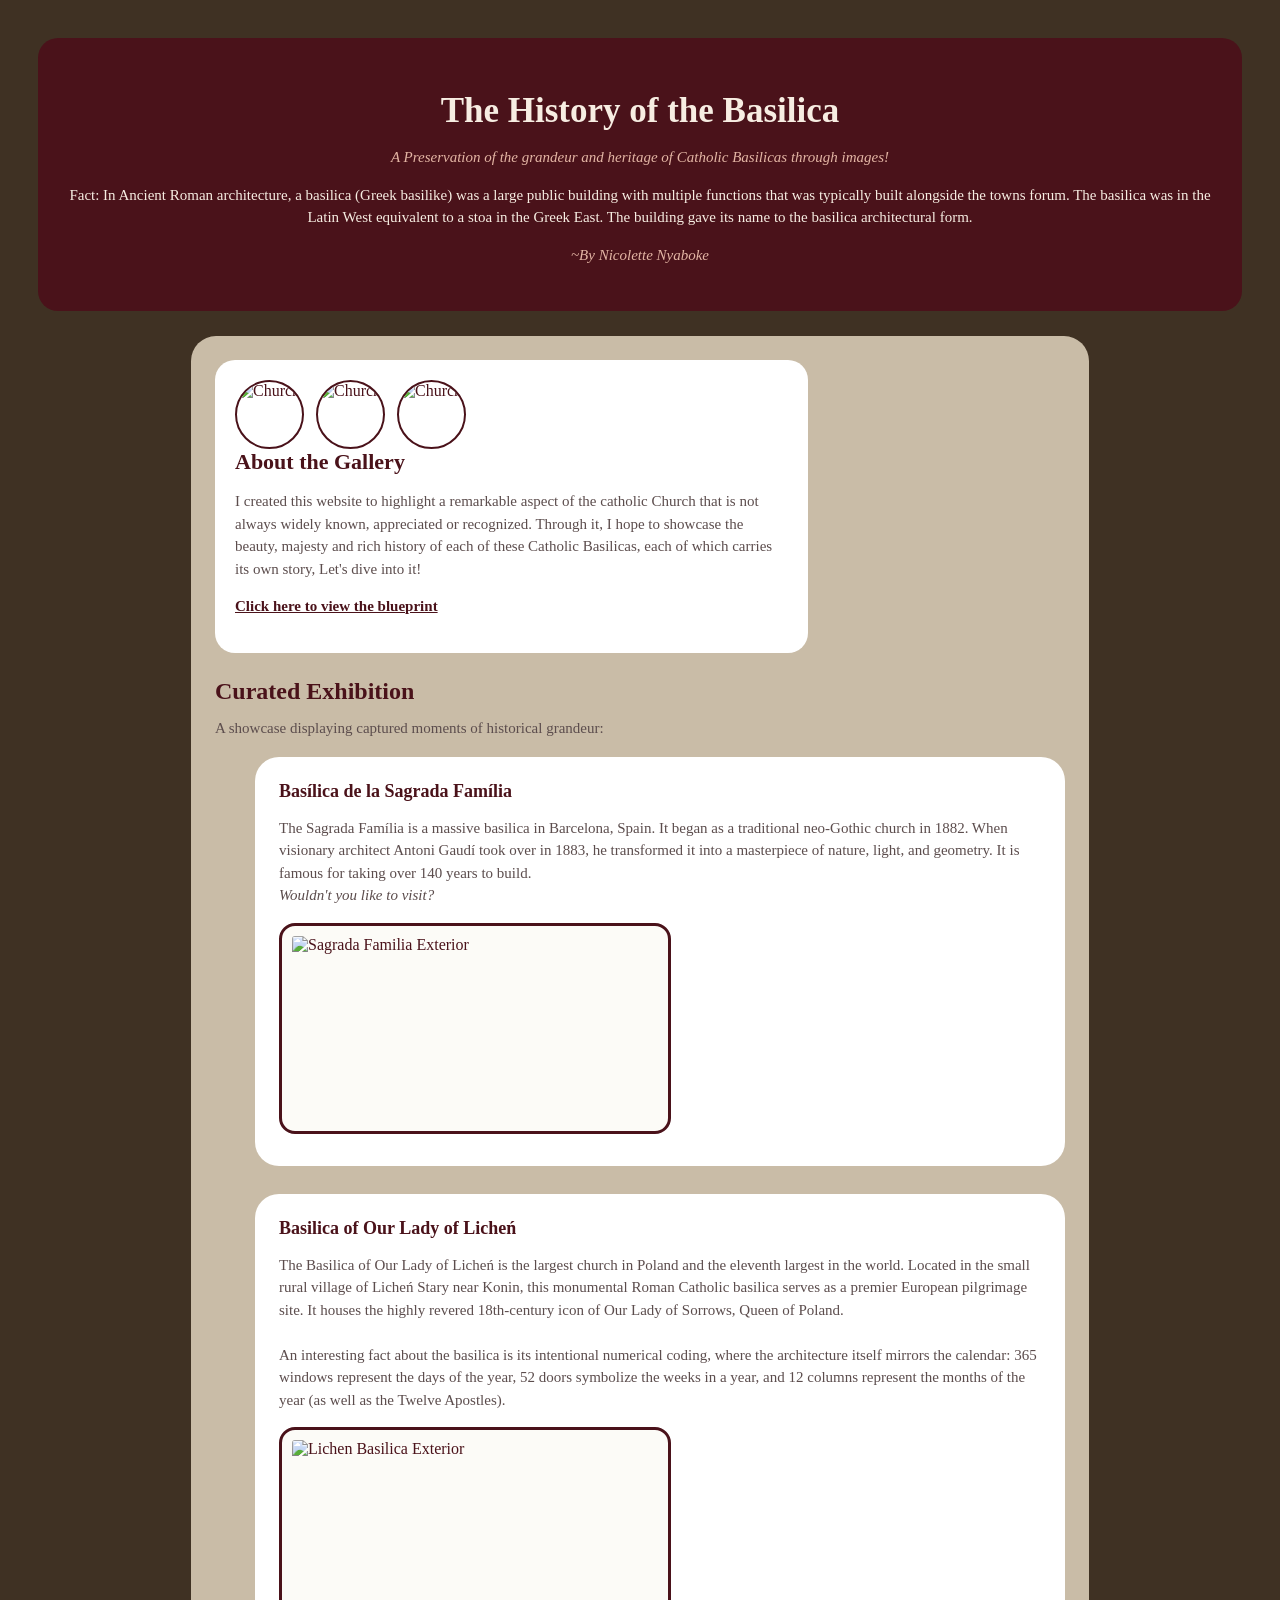
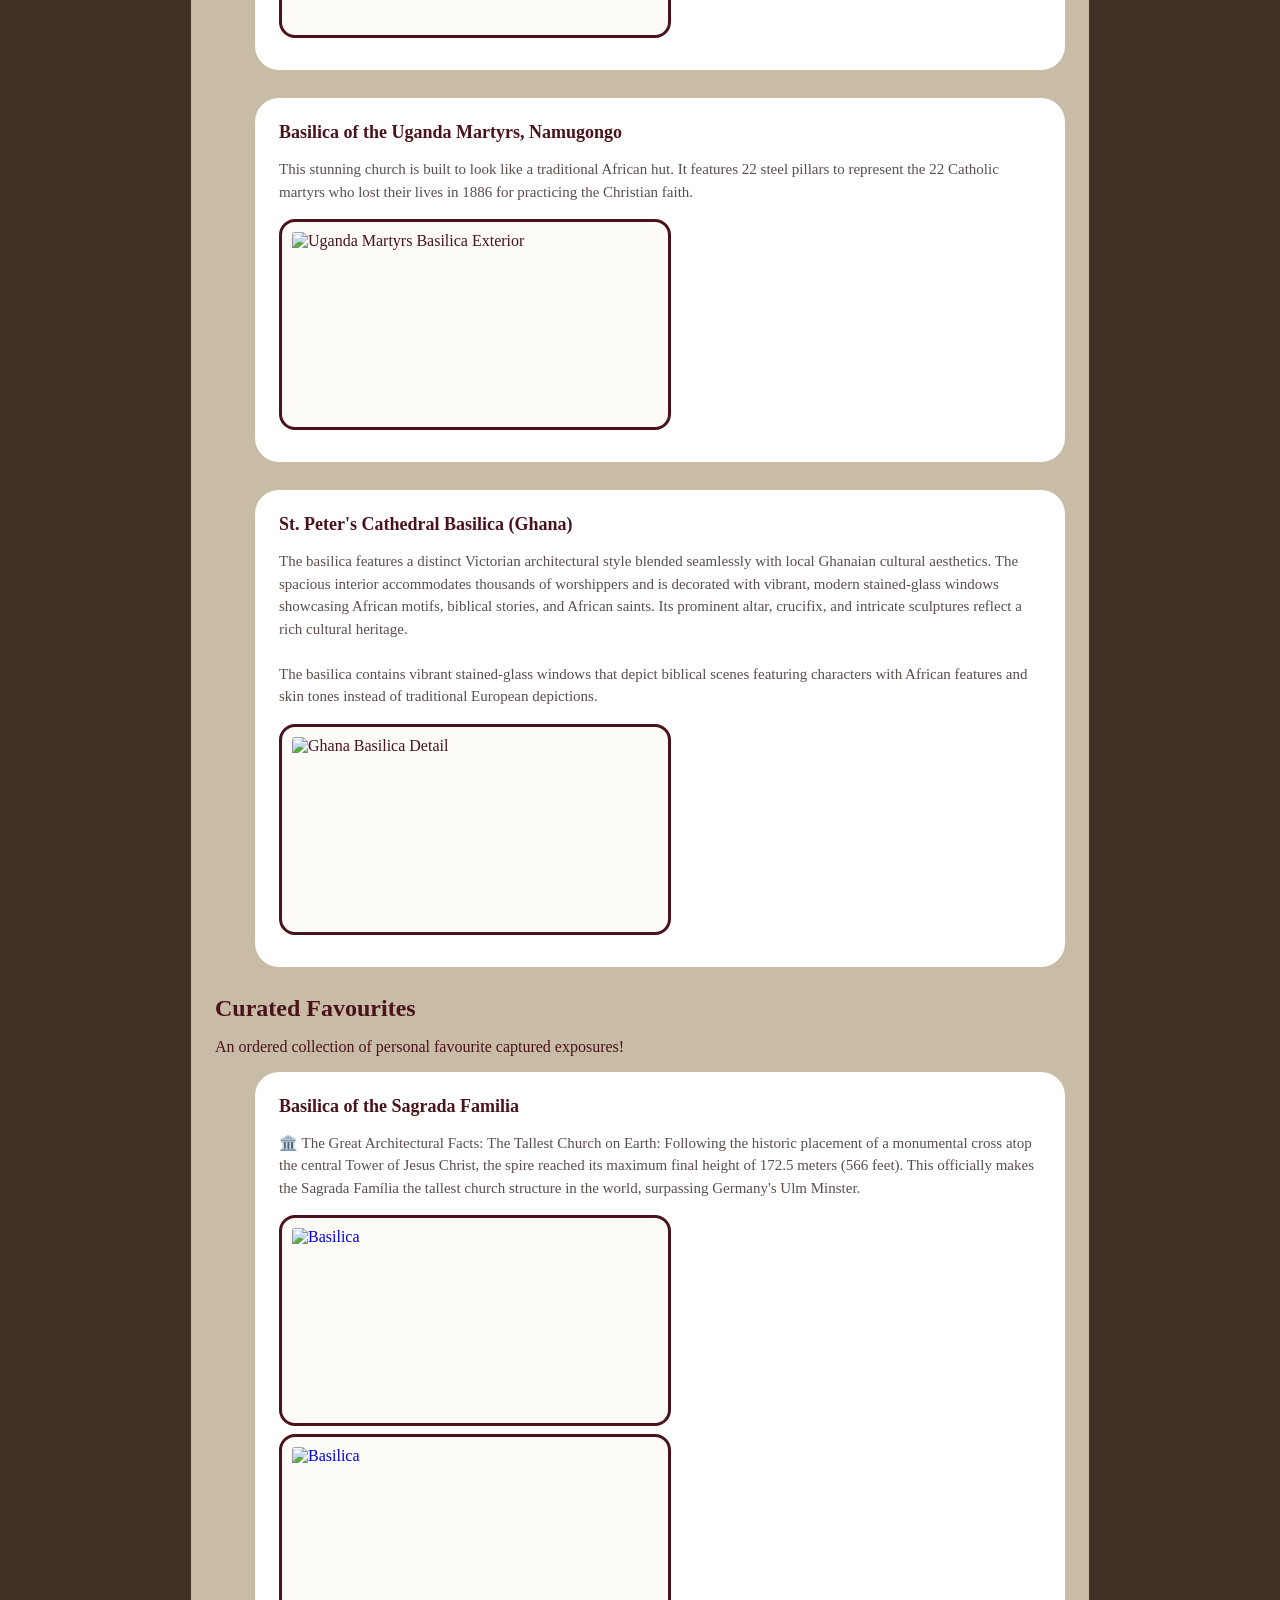
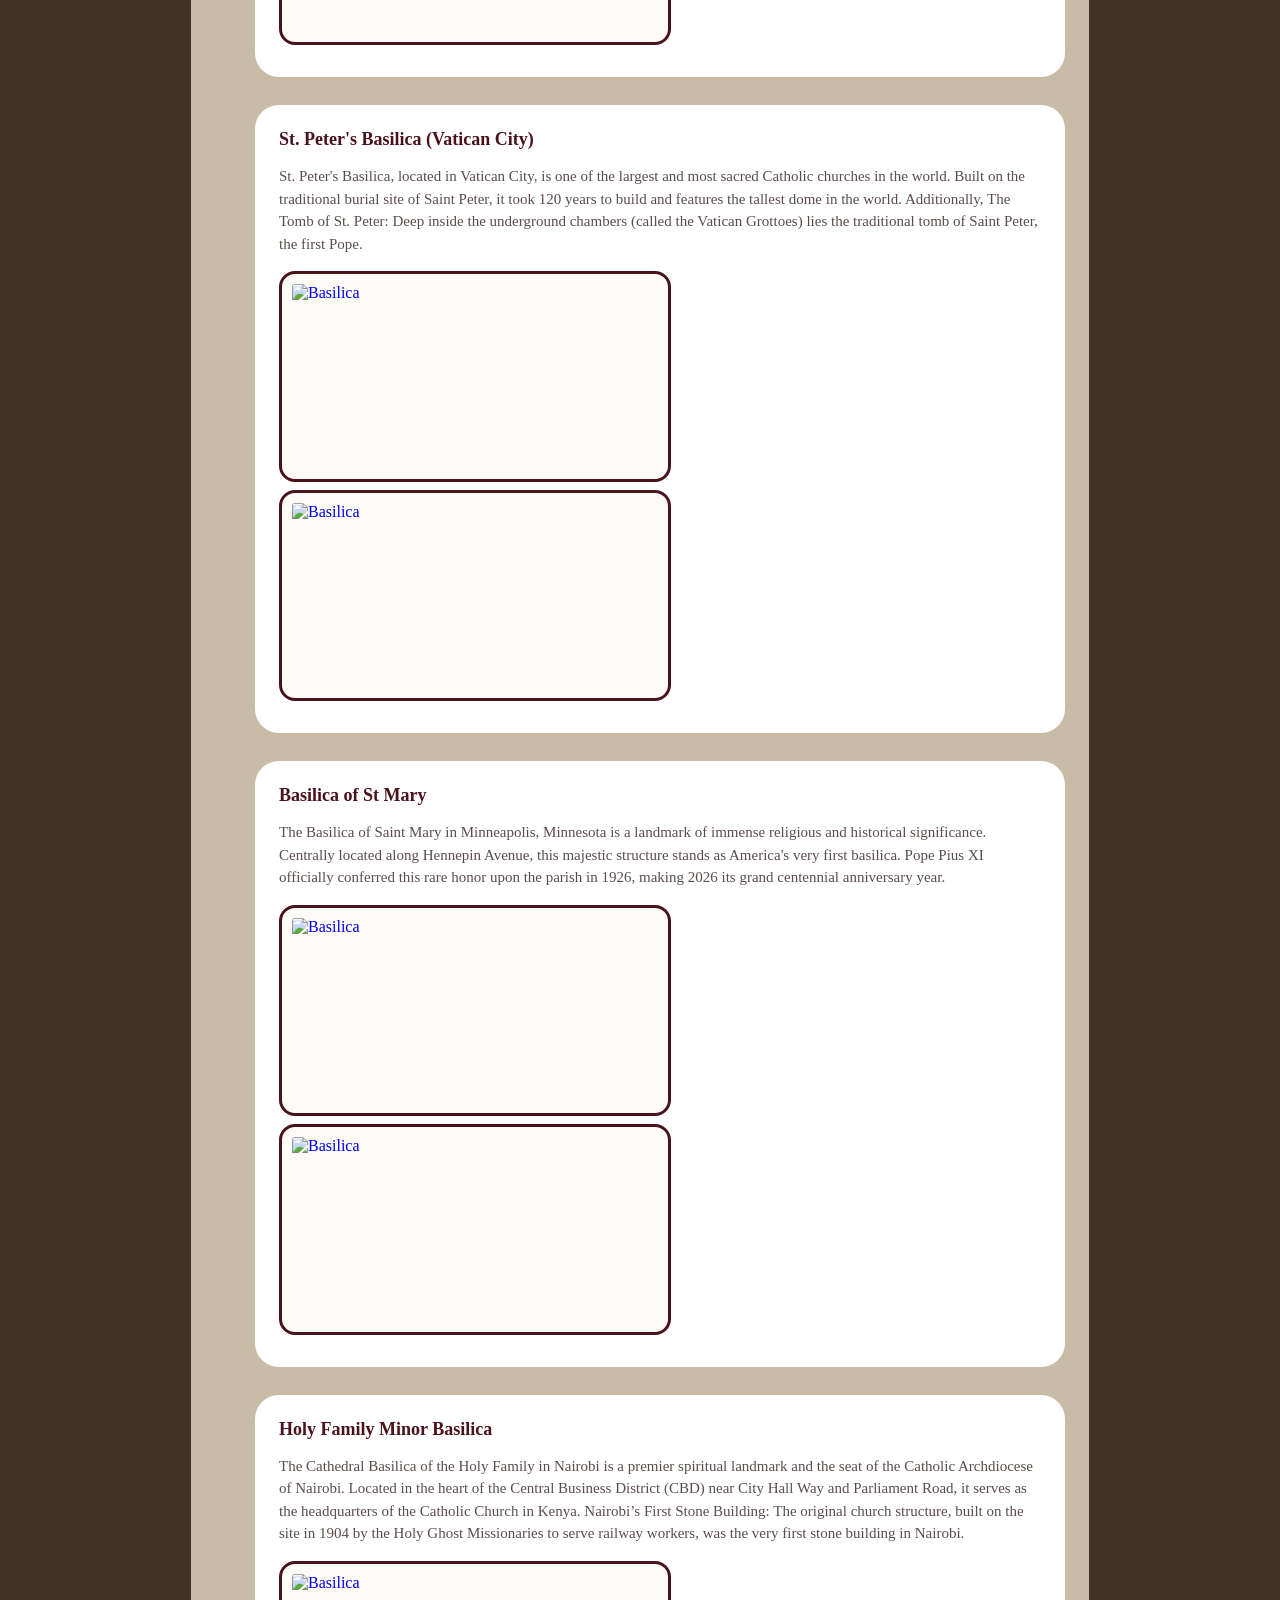
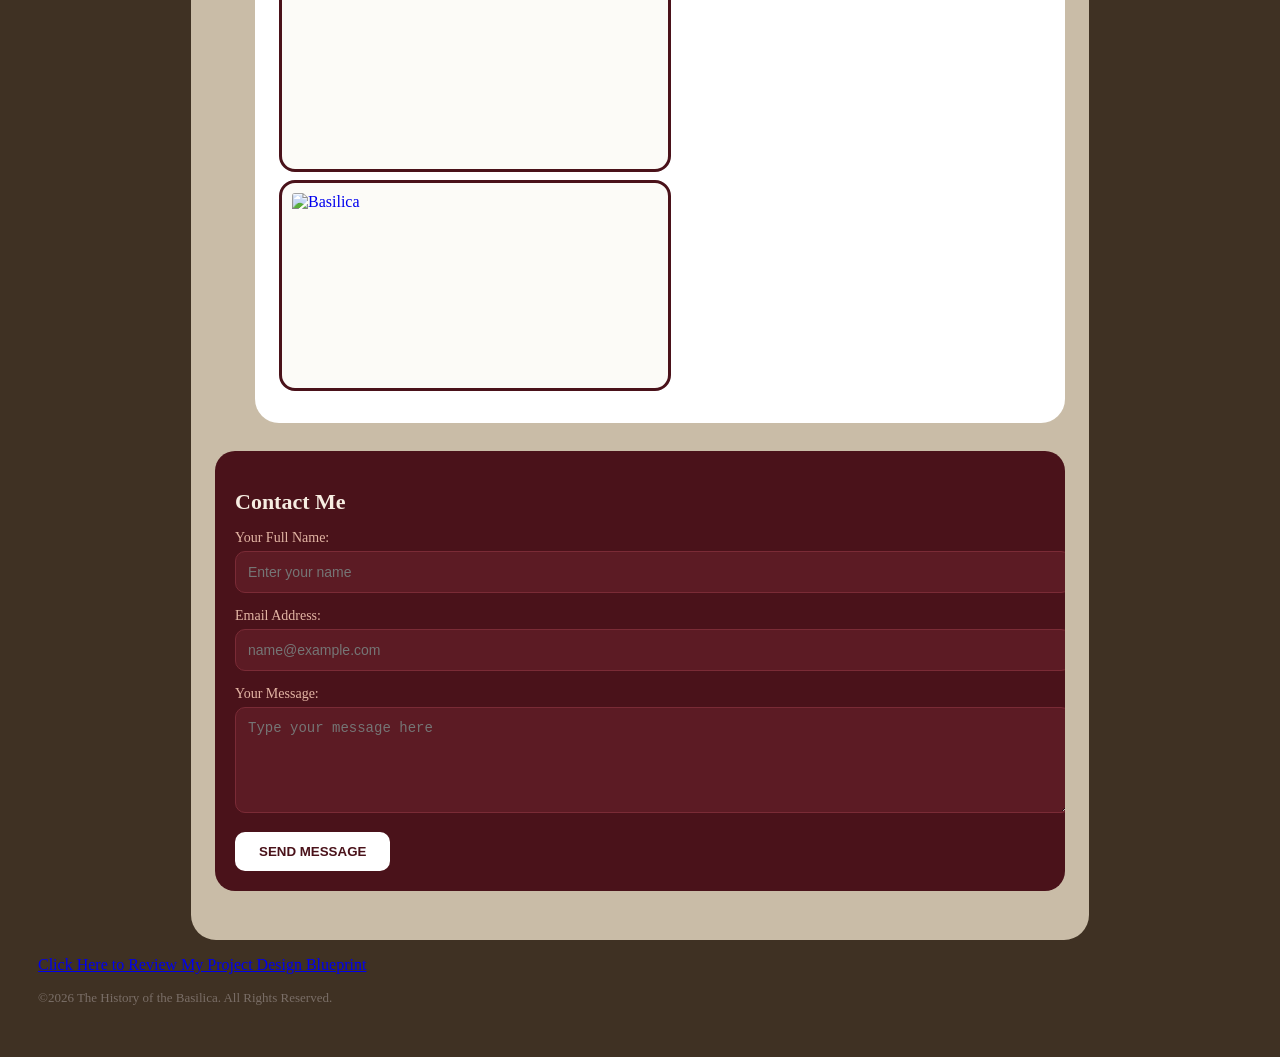
==== commit 9acb063a: "added links" ====
--- a/Nicolette/photography-portfolio/index.html
+++ b/Nicolette/photography-portfolio/index.html
@@ -5,6 +5,7 @@
     <meta name="viewport" content="width=device-width, initial-scale=1.0">
     <title>Photography-portfolio</title>
     <link rel="stylesheet" href="styles1.css">
+
 
 </head>
 <body>
@@ -31,7 +32,7 @@
                 <h2>About the Gallery</h2>
         <p>I created this website to highlight a remarkable aspect of the catholic Church that is not always widely known, appreciated or recognized. Through it, I hope to showcase the beauty, majesty and rich history of each of these Catholic Basilicas, each of which carries its own story, Let's dive into it!</p>
         <p>
-            <a href="design.md" target="Nicolette/photography-portfolio/Project/design.md">Click here to view our official project design!</a>
+            <a href="design.md" target="">Click here to view the blueprint</a>
         </p>
     </div>
 </div>
@@ -91,26 +92,38 @@
     <strong>Basilica of the Sagrada Familia</strong>
     <div class="image-pair">
         <p>🏛️ The Great Architectural Facts: The Tallest Church on Earth: Following the historic placement of a monumental cross atop the central Tower of Jesus Christ, the spire reached its maximum final height of 172.5 meters (566 feet). This officially makes the Sagrada Família the tallest church structure in the world, surpassing Germany's Ulm Minster.</p>
+        <a href="https://i.pinimg.com/1200x/51/39/a4/5139a4051570563c8a9edd27d257def0.jpg">
         <img src="https://i.pinimg.com/1200x/51/39/a4/5139a4051570563c8a9edd27d257def0.jpg" alt="Basilica">
+        </a>
+        <a href="https://i.pinimg.com/736x/e3/28/9e/e3289e05856d218d814e4a7b3afbd681.jpg">
         <img src="https://i.pinimg.com/736x/e3/28/9e/e3289e05856d218d814e4a7b3afbd681.jpg" alt="Basilica">
+        </a>
+        
     </div>
 </li>
 <li>
     <strong>St. Peter's Basilica (Vatican City)</strong>
     <div class="image-pair">
         <p>St. Peter's Basilica, located in Vatican City, is one of the largest and most sacred Catholic churches in the world. Built on the traditional burial site of Saint Peter, it took 120 years to build and features the tallest dome in the world.
-            Additionally, The Tomb of St. Peter: Deep inside the underground chambers (called the Vatican Grottoes) lies the traditional tomb of Saint Peter, the first Pope.
-        </p>
+            Additionally, The Tomb of St. Peter: Deep inside the underground chambers (called the Vatican Grottoes) lies the traditional tomb of Saint Peter, the first Pope.</p>
+            <a href="https://i.pinimg.com/1200x/f1/f2/e4/f1f2e4a1d8fdabf4410b378c30f64269.jpg">
     <img src="https://i.pinimg.com/1200x/f1/f2/e4/f1f2e4a1d8fdabf4410b378c30f64269.jpg" alt="Basilica">
+            </a>
+            <a href="https://i.pinimg.com/1200x/35/6d/1c/356d1c53d553761be95d1e1565c11f76.jpg">
     <img src="https://i.pinimg.com/1200x/35/6d/1c/356d1c53d553761be95d1e1565c11f76.jpg" alt="Basilica">
+    </a>
 </div>
 </li>
 <li>
     <strong>Basilica of St Mary</strong>
     <div class="image-pair">
         <P>The Basilica of Saint Mary in Minneapolis, Minnesota is a landmark of immense religious and historical significance. Centrally located along Hennepin Avenue, this majestic structure stands as America's very first basilica. Pope Pius XI officially conferred this rare honor upon the parish in 1926, making 2026 its grand centennial anniversary year.</P>
+        <a href="https://i.pinimg.com/1200x/d5/a2/be/d5a2be6f5896ca98bf438c4242d55636.jpg">
     <img src="https://i.pinimg.com/1200x/d5/a2/be/d5a2be6f5896ca98bf438c4242d55636.jpg" alt="Basilica">
+    </a>
+    <a href="https://i.pinimg.com/736x/d1/80/ac/d180ac3024af556fcf4dfe6d7bd05ceb.jpg">
     <img src="https://i.pinimg.com/736x/d1/80/ac/d180ac3024af556fcf4dfe6d7bd05ceb.jpg" alt="Basilica">
+    </a>
 </div>
 </li>
 <li>
@@ -119,8 +132,12 @@
         <p>The Cathedral Basilica of the Holy Family in Nairobi is a premier spiritual landmark and the seat of the Catholic Archdiocese of Nairobi. Located in the heart of the Central Business District (CBD) near City Hall Way and Parliament Road, it serves as the headquarters of the Catholic Church in Kenya.
             Nairobi’s First Stone Building: The original church structure, built on the site in 1904 by the Holy Ghost Missionaries to serve railway workers, was the very first stone building in Nairobi.
         </p>
+        <a href="https://i.pinimg.com/1200x/48/e1/d0/48e1d007cd54504166e484ebc8872a94.jpg">
     <img src="https://i.pinimg.com/1200x/48/e1/d0/48e1d007cd54504166e484ebc8872a94.jpg" alt="Basilica">
+    </a>
+    <a href="https://dynamic-media-cdn.tripadvisor.com/media/photo-o/2b/2b/15/96/interior-holy-family.jpg?w=1200&h=1200&s=1">
     <img src="https://dynamic-media-cdn.tripadvisor.com/media/photo-o/2b/2b/15/96/interior-holy-family.jpg?w=1200&h=1200&s=1" alt="Basilica">
+    </a>
 </div>
 </li>
 </ol>
--- a/Nicolette/photography-portfolio/styles1.css
+++ b/Nicolette/photography-portfolio/styles1.css
@@ -127,7 +127,7 @@
     margin-bottom: 16px; 
 }
 
-/* SECURES THE SAME SIZE, HORIZONTAL ROW, AND BUBBLE LOOK FOR ALL NEW IMAGES */
+/*same look for everything*/
 .photo-list li img, .image-pair img {
     width: 48%; 
     height: 185px; 
@@ -148,7 +148,7 @@
     clear: both;
 }
 
-/*5. CONTACT FORM BUBBLE (Dark Accent Theme)*/
+/*contact*/
 .form {
     background-color: #4a121a; 
     color: #f7ede2;
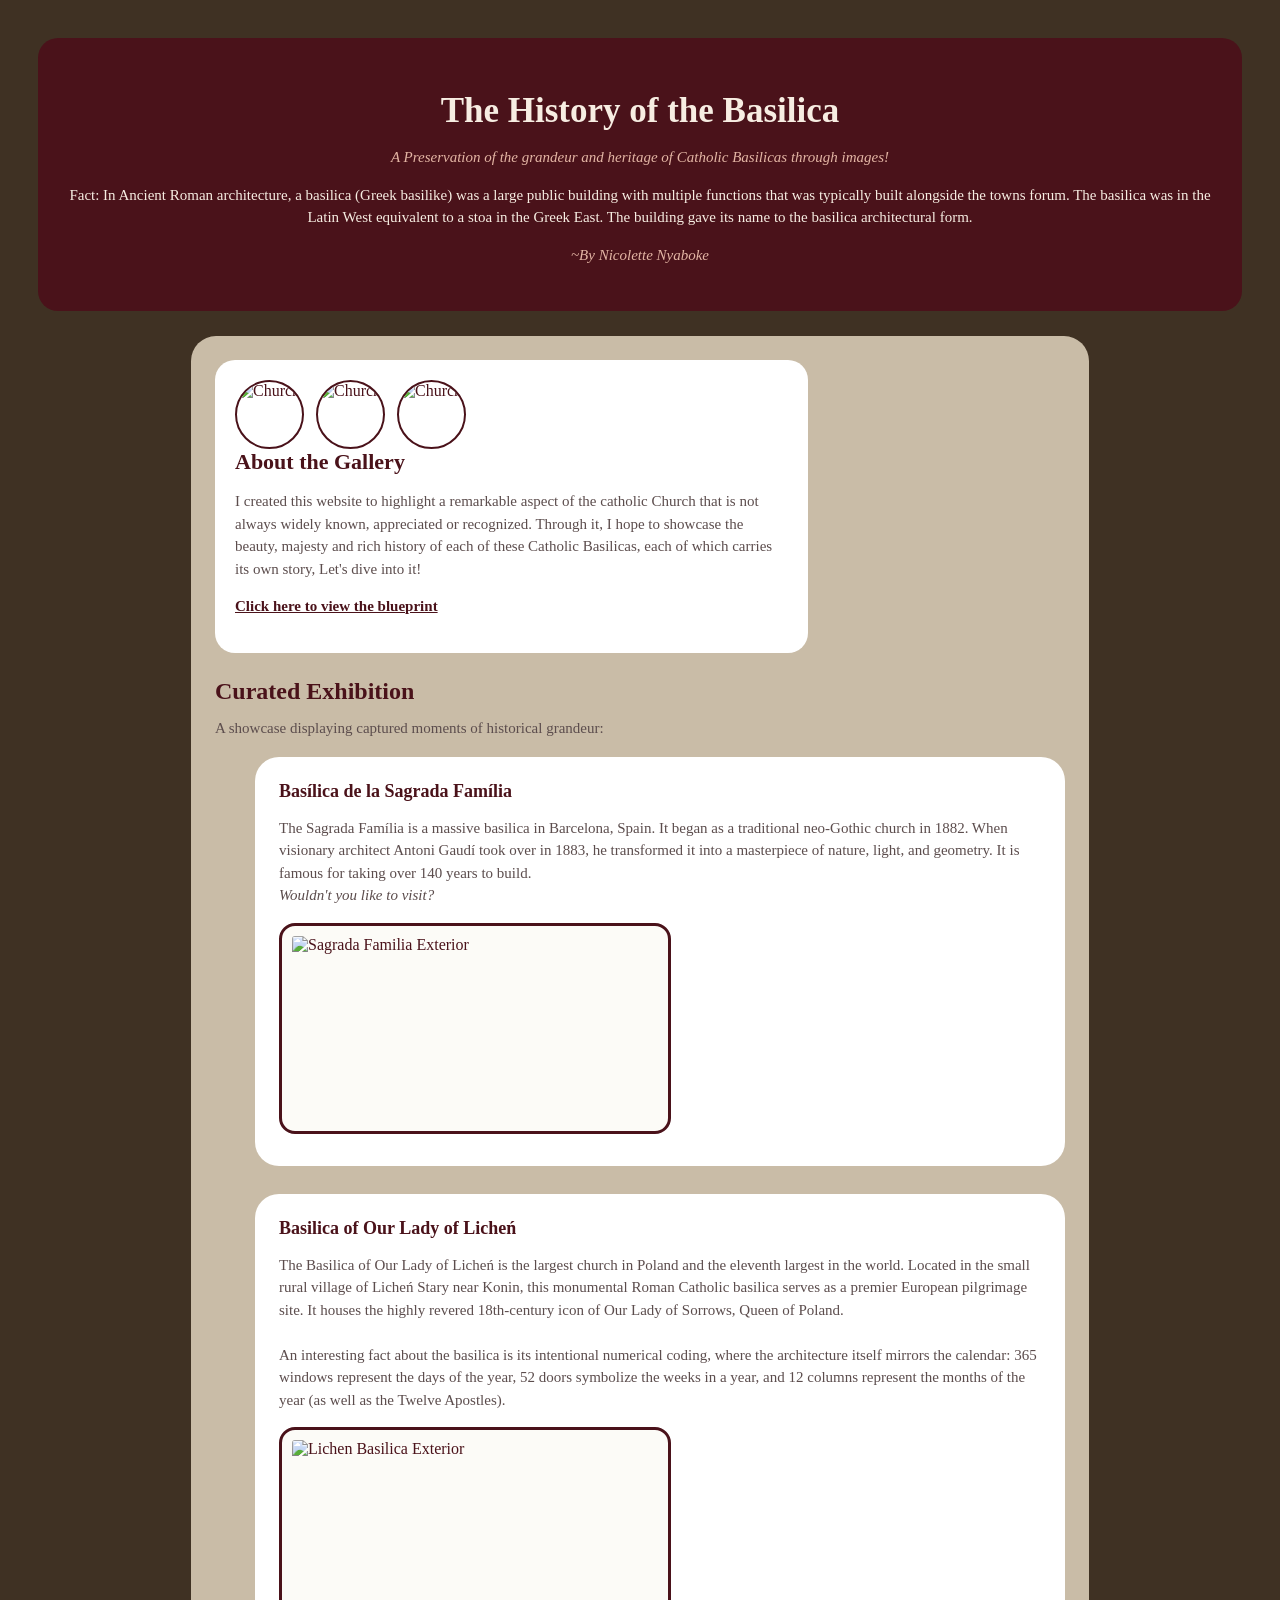
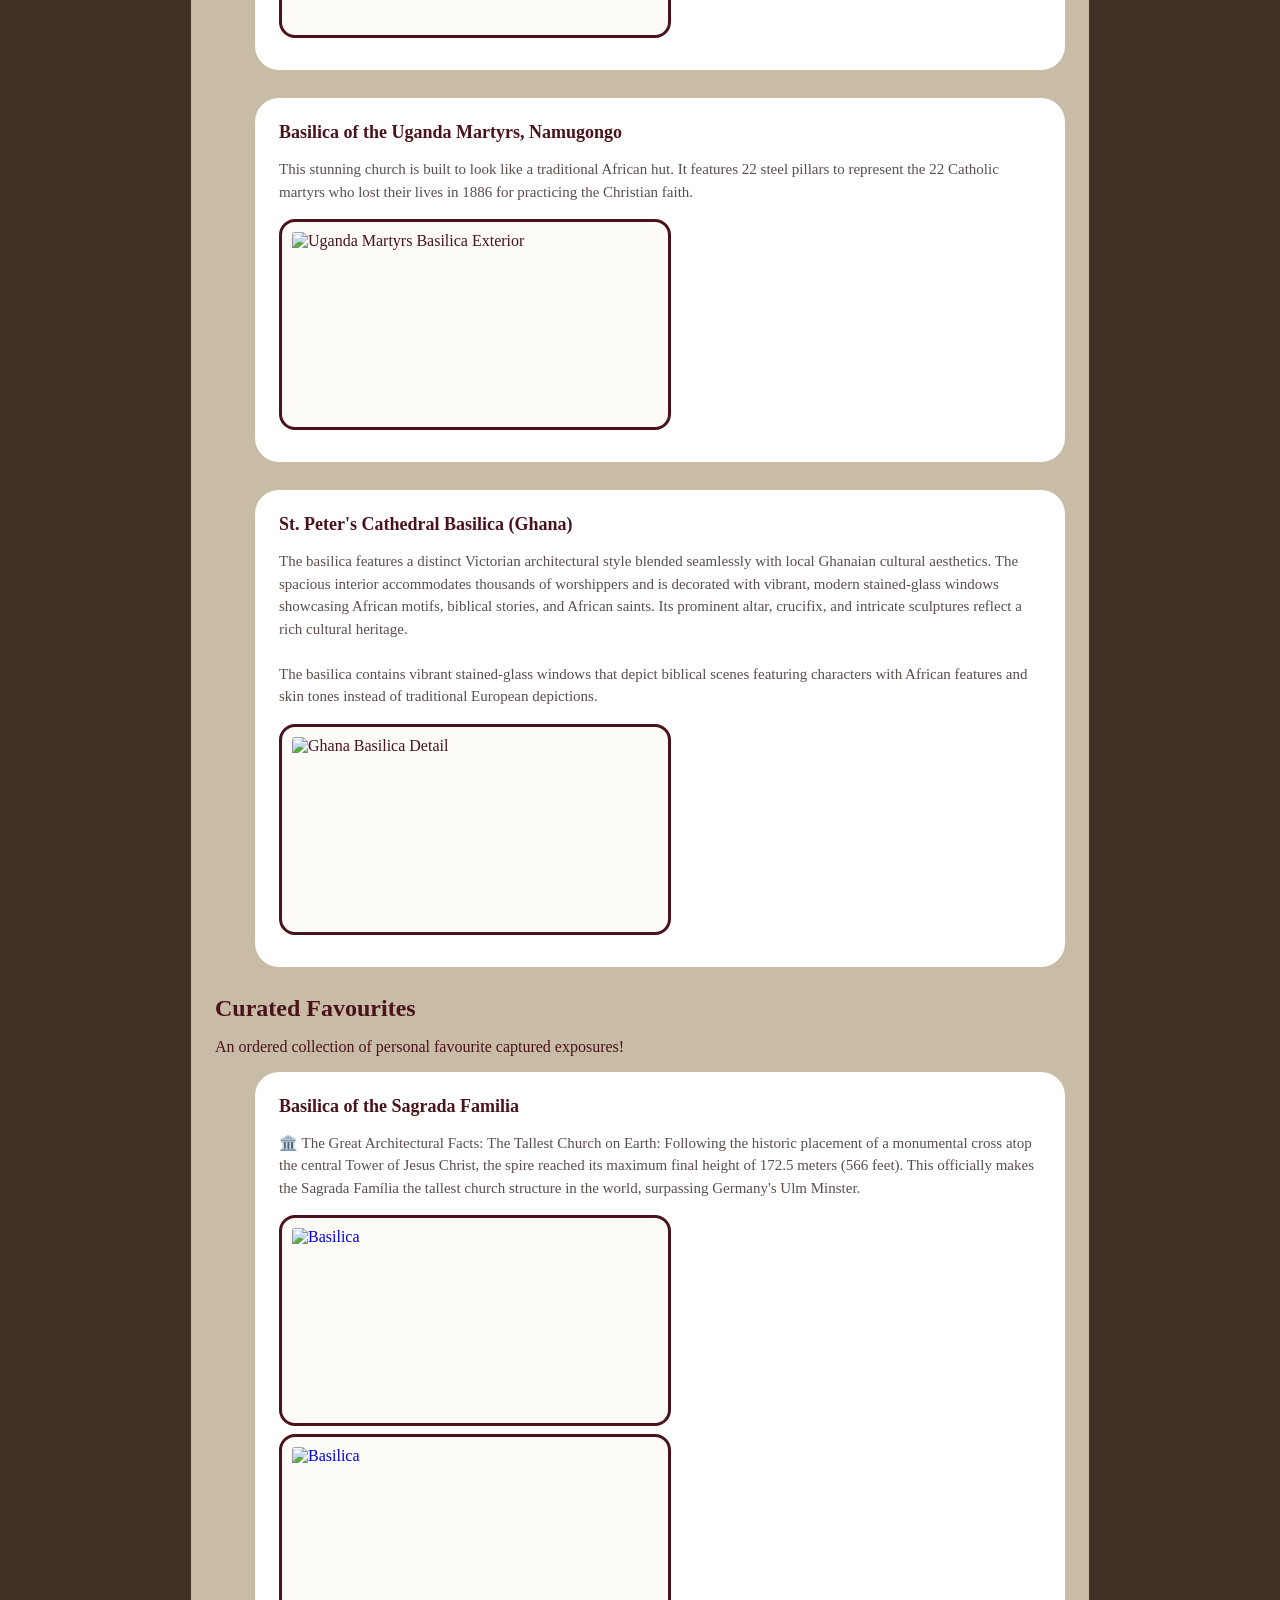
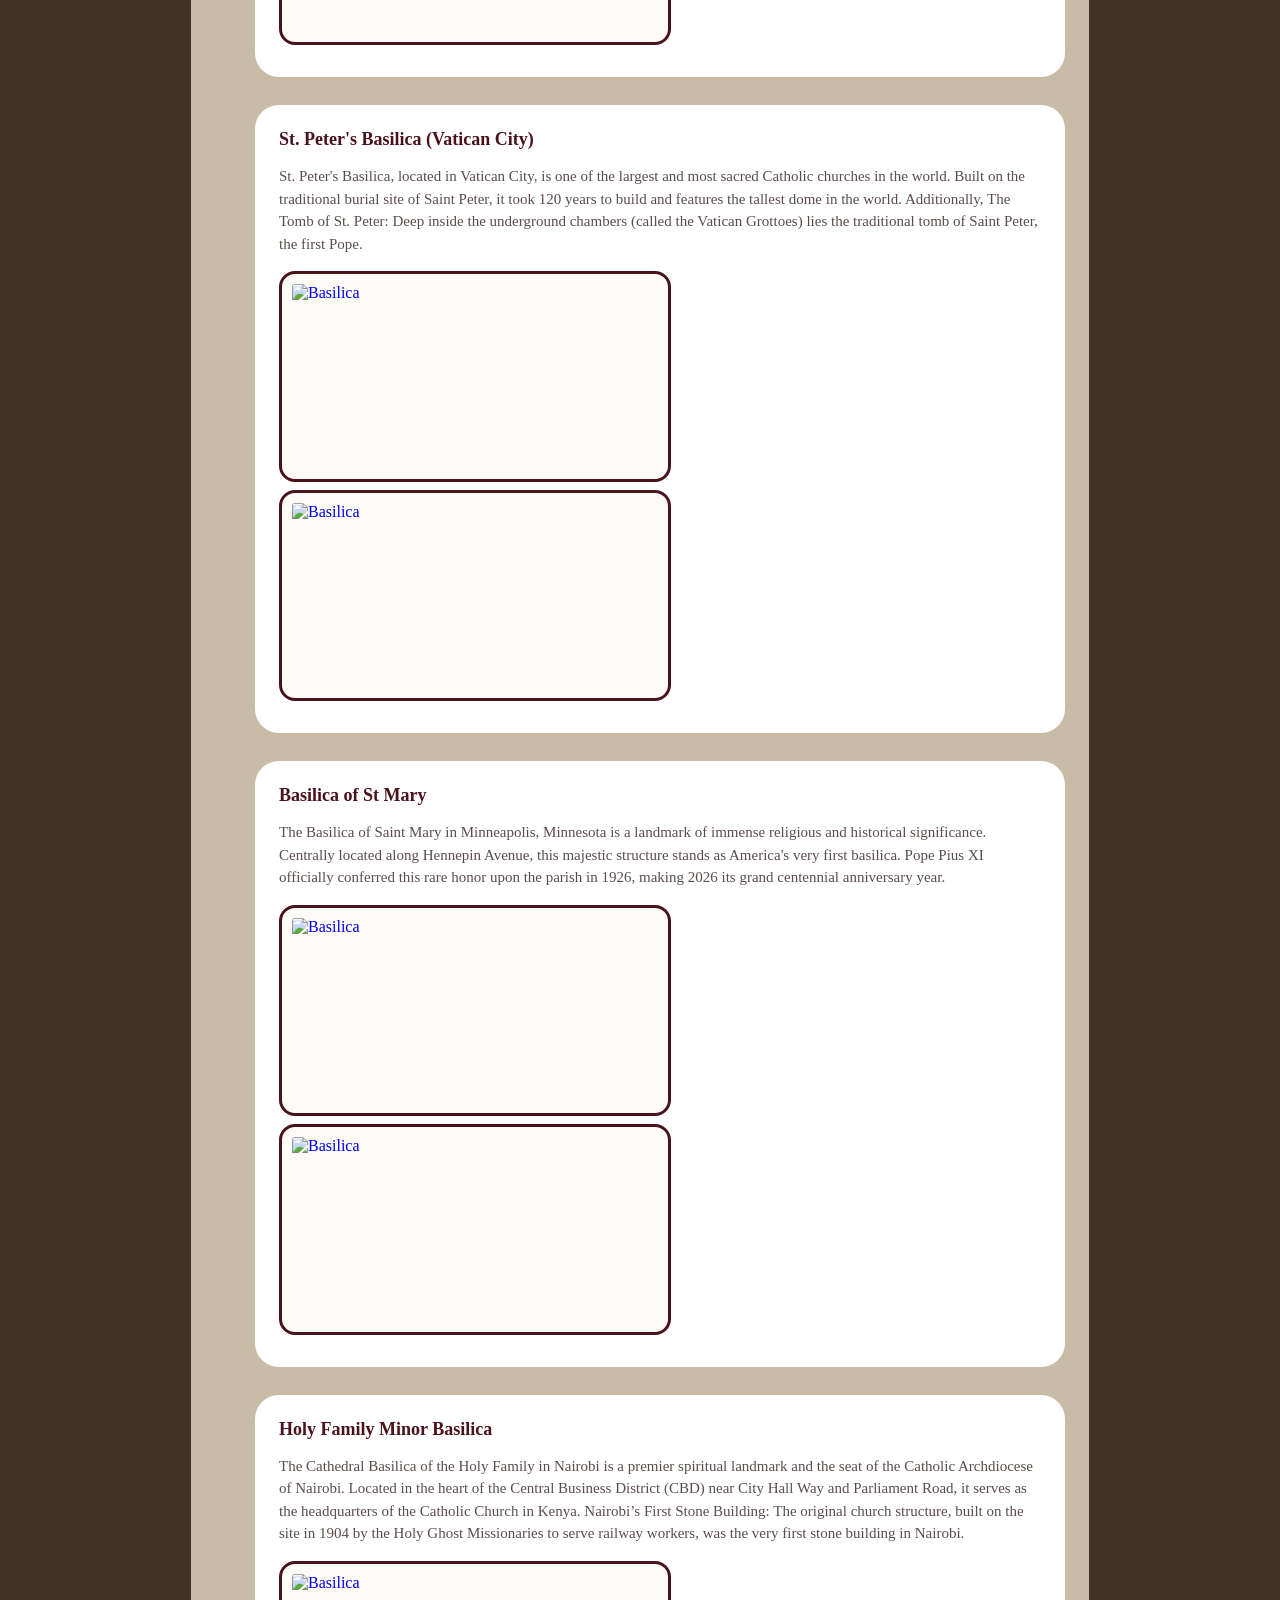
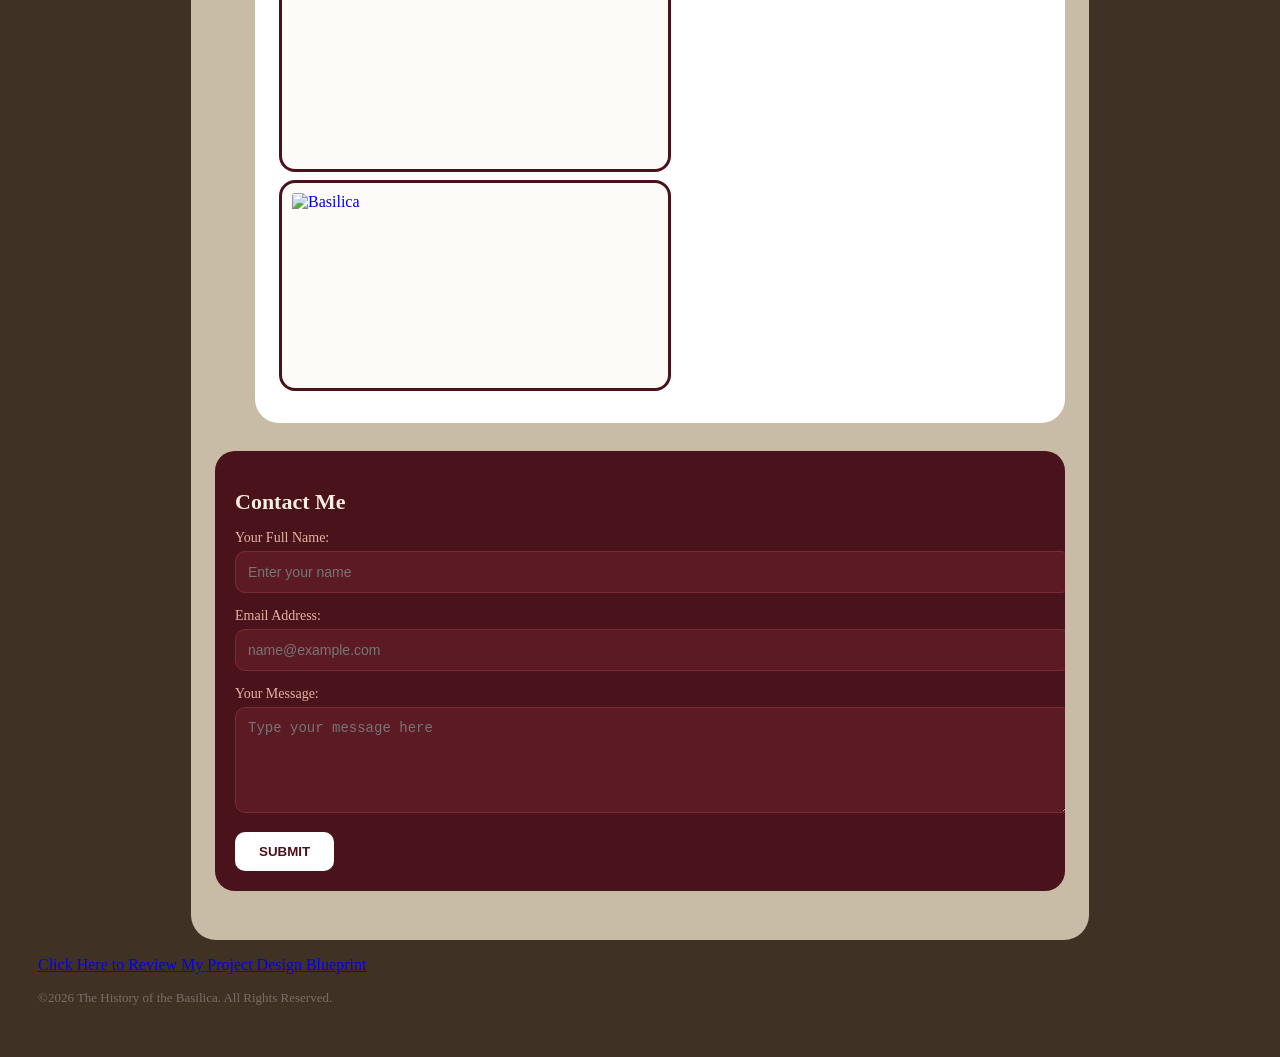
==== commit 509d8692: "bio" ====
--- a/Nicolette/photography-portfolio/index.html
+++ b/Nicolette/photography-portfolio/index.html
@@ -146,7 +146,7 @@
 
 <div class="form">
 <h2>Contact Me</h2>
-<form action="#" method="POST" class="contact-form">
+<form action="nicolettenyaboke5@gmail.com" method="POST" class="contact-form">
 <div class="form-group">
     <label for="name">Your Full Name:</label>
     <input type="text" id="name" name="name" required placeholder="Enter your name">
@@ -159,7 +159,7 @@
     <label for="message">Your Message:</label>
     <textarea name="message" id="message" rows="5" required placeholder="Type your message here"></textarea>
 </div>
-<button type="submit" class="submit-button">Send message</button>
+<button type="submit" class="submit-button">Submit</button>
 </form>
 </div>
 </div>
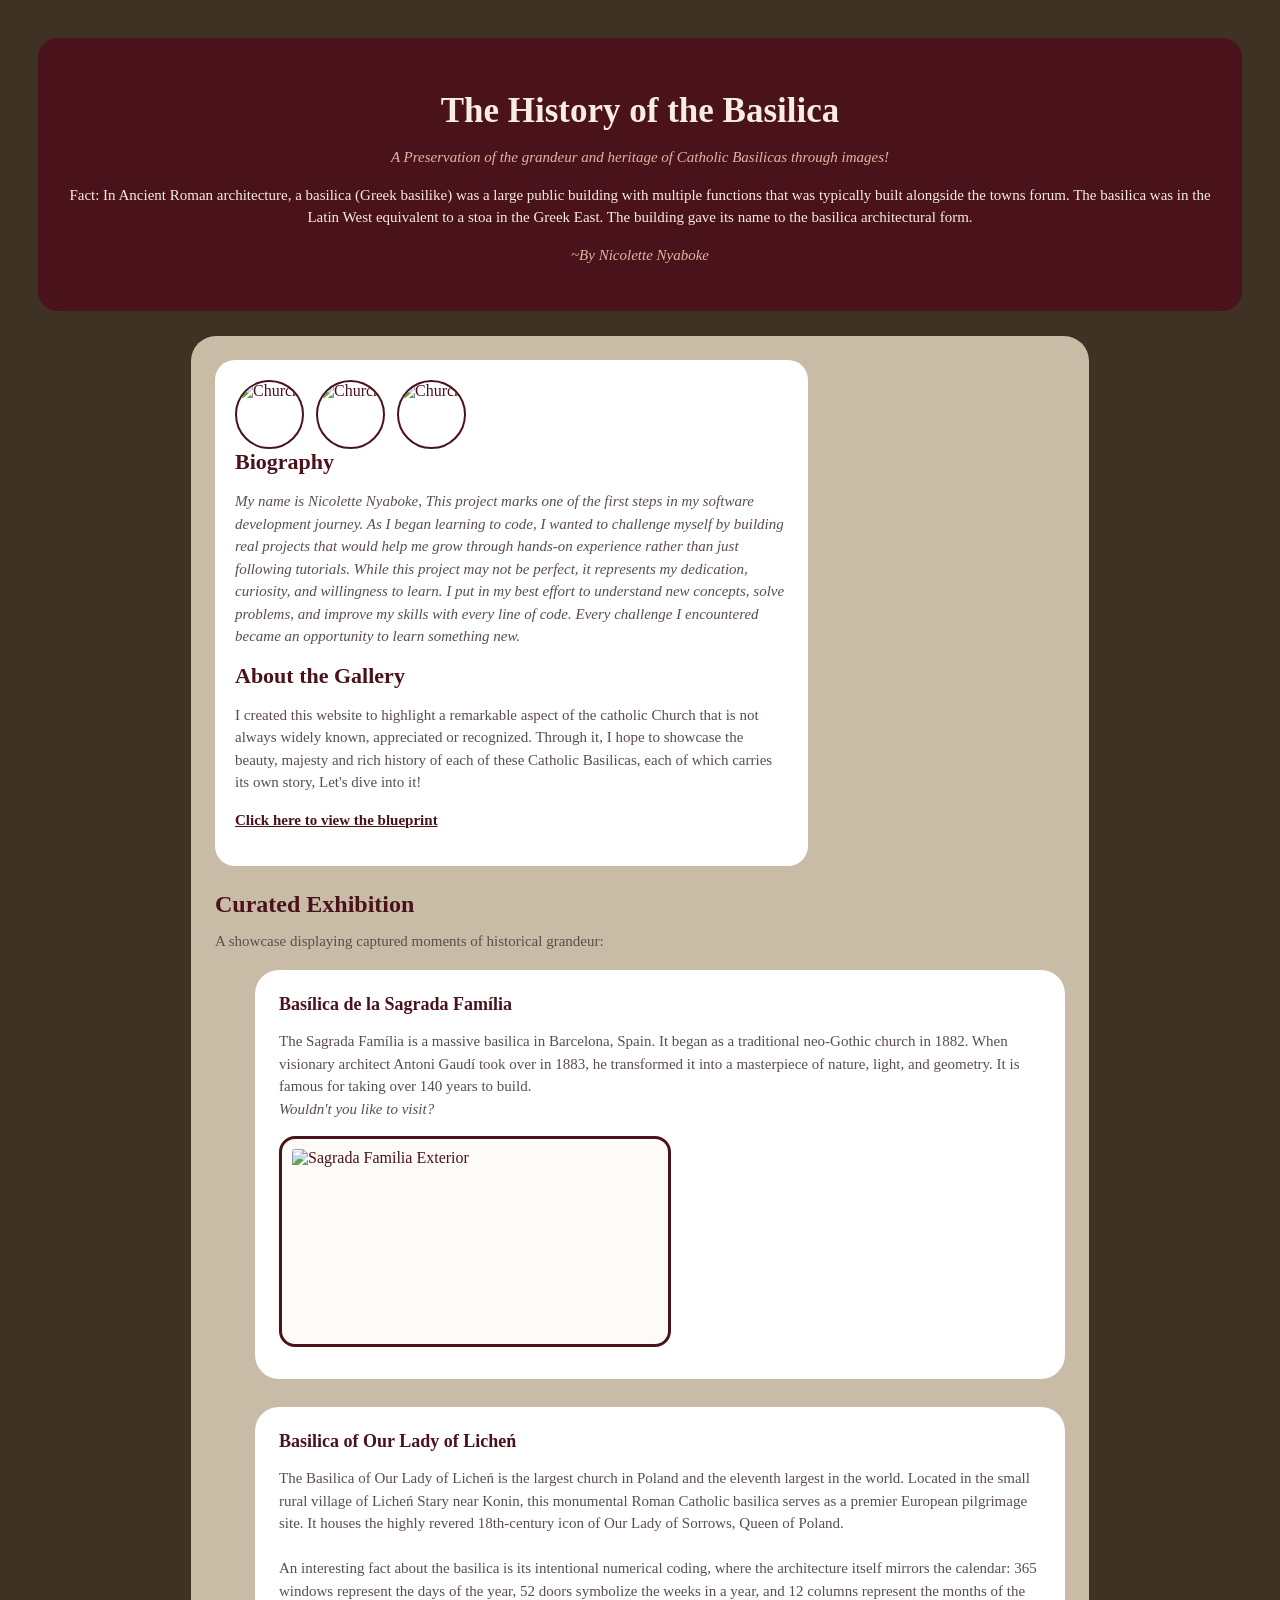
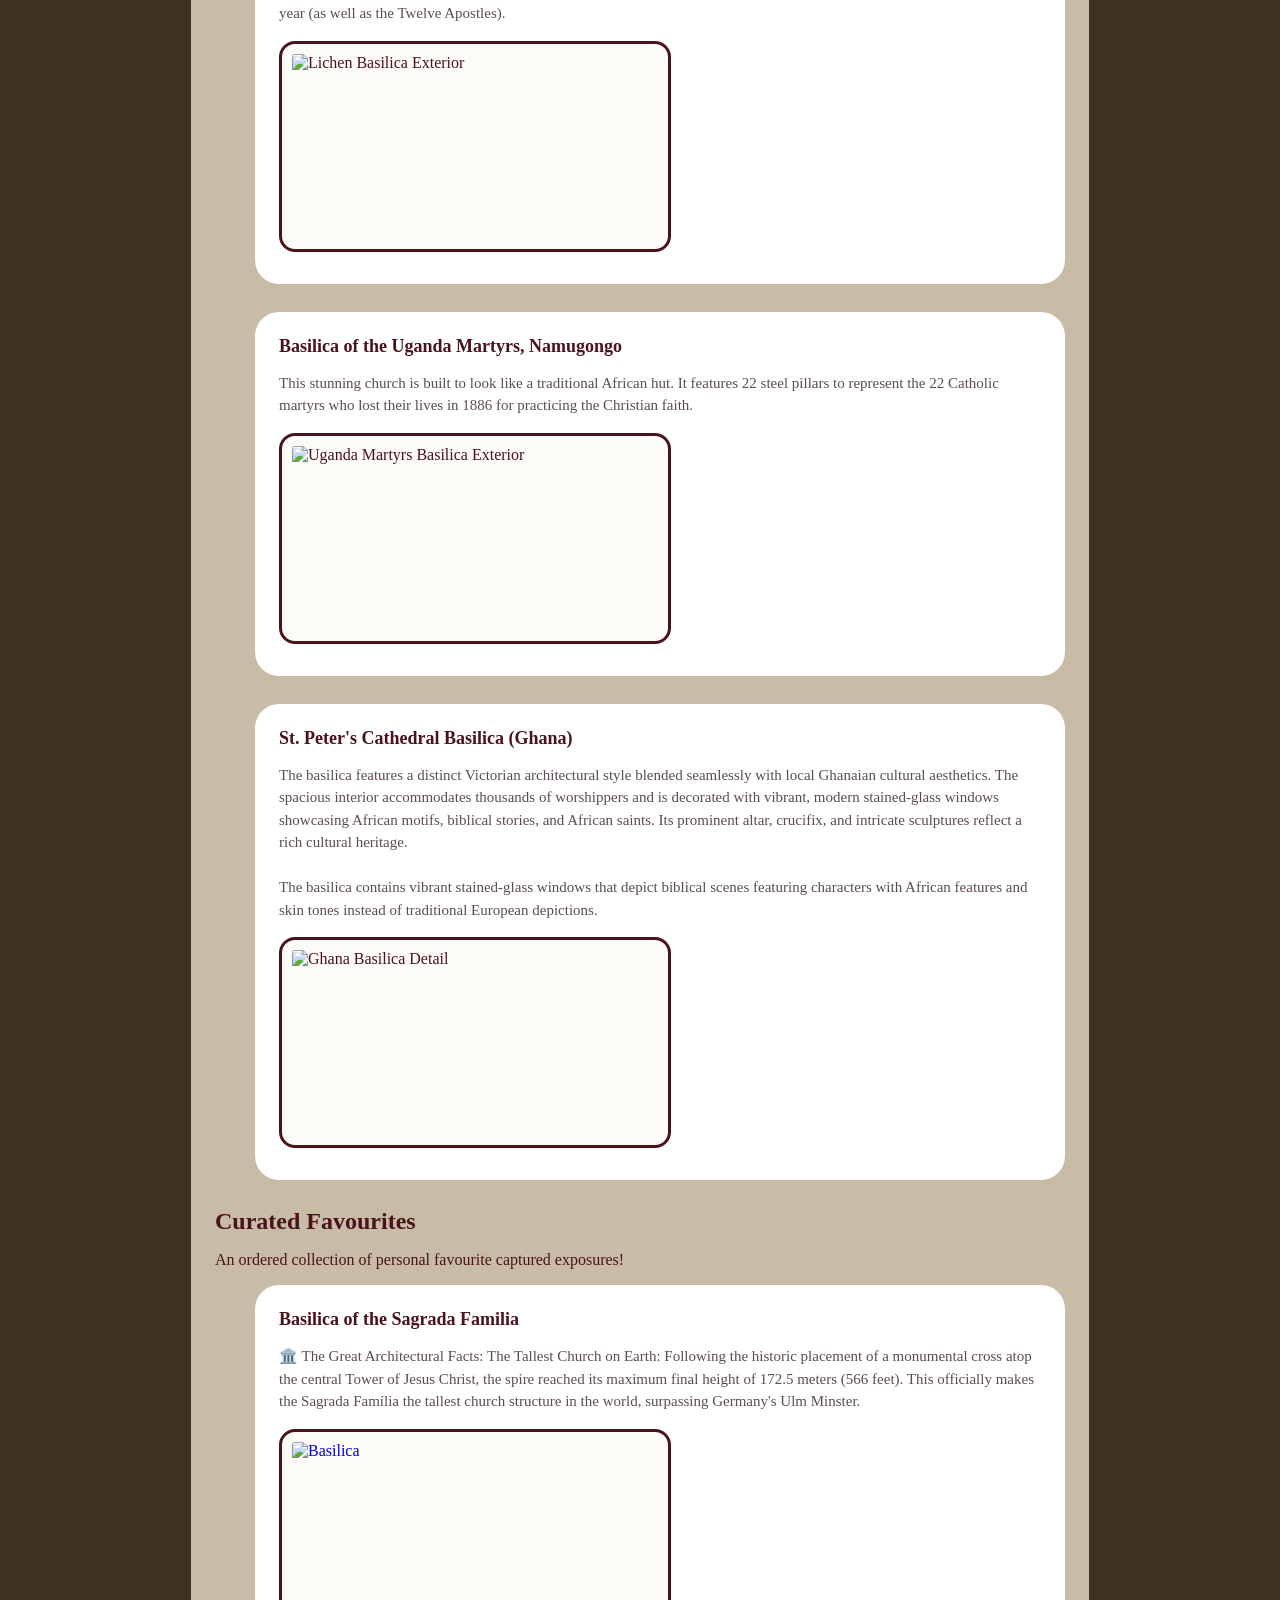
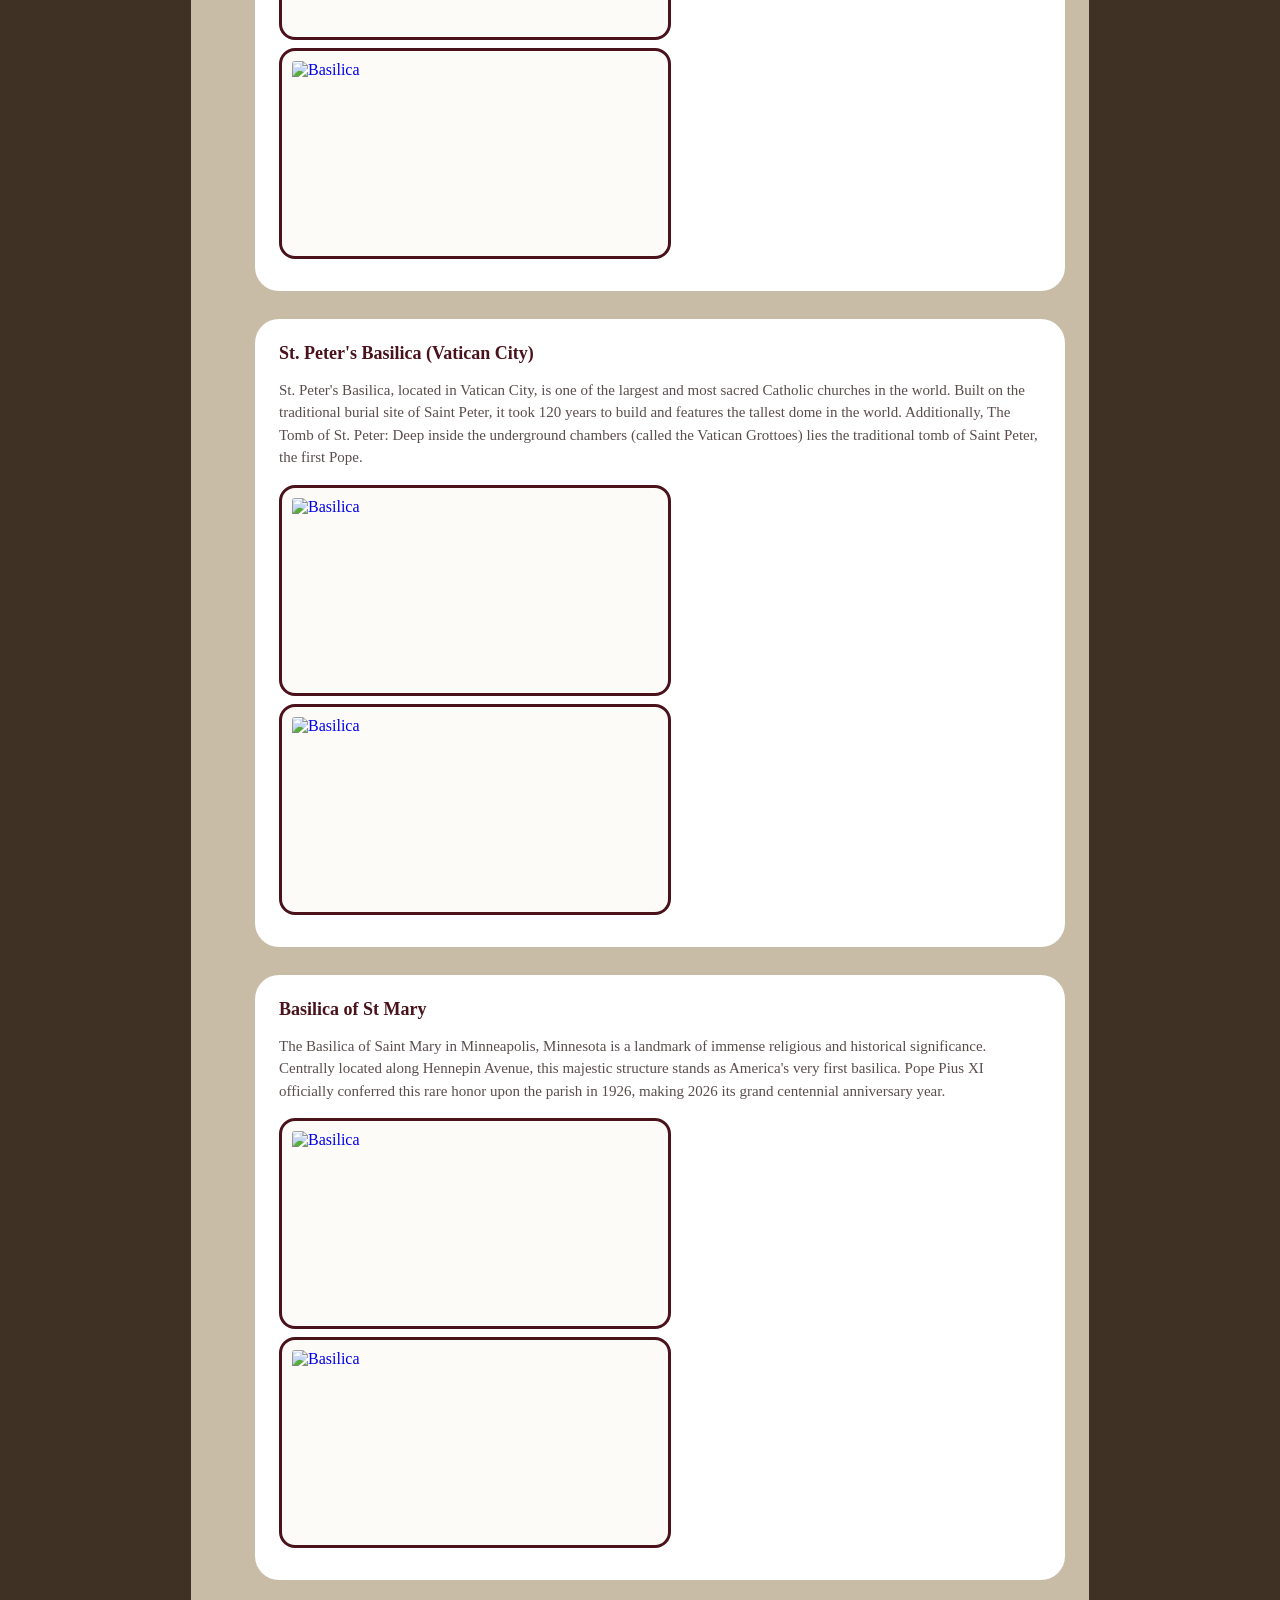
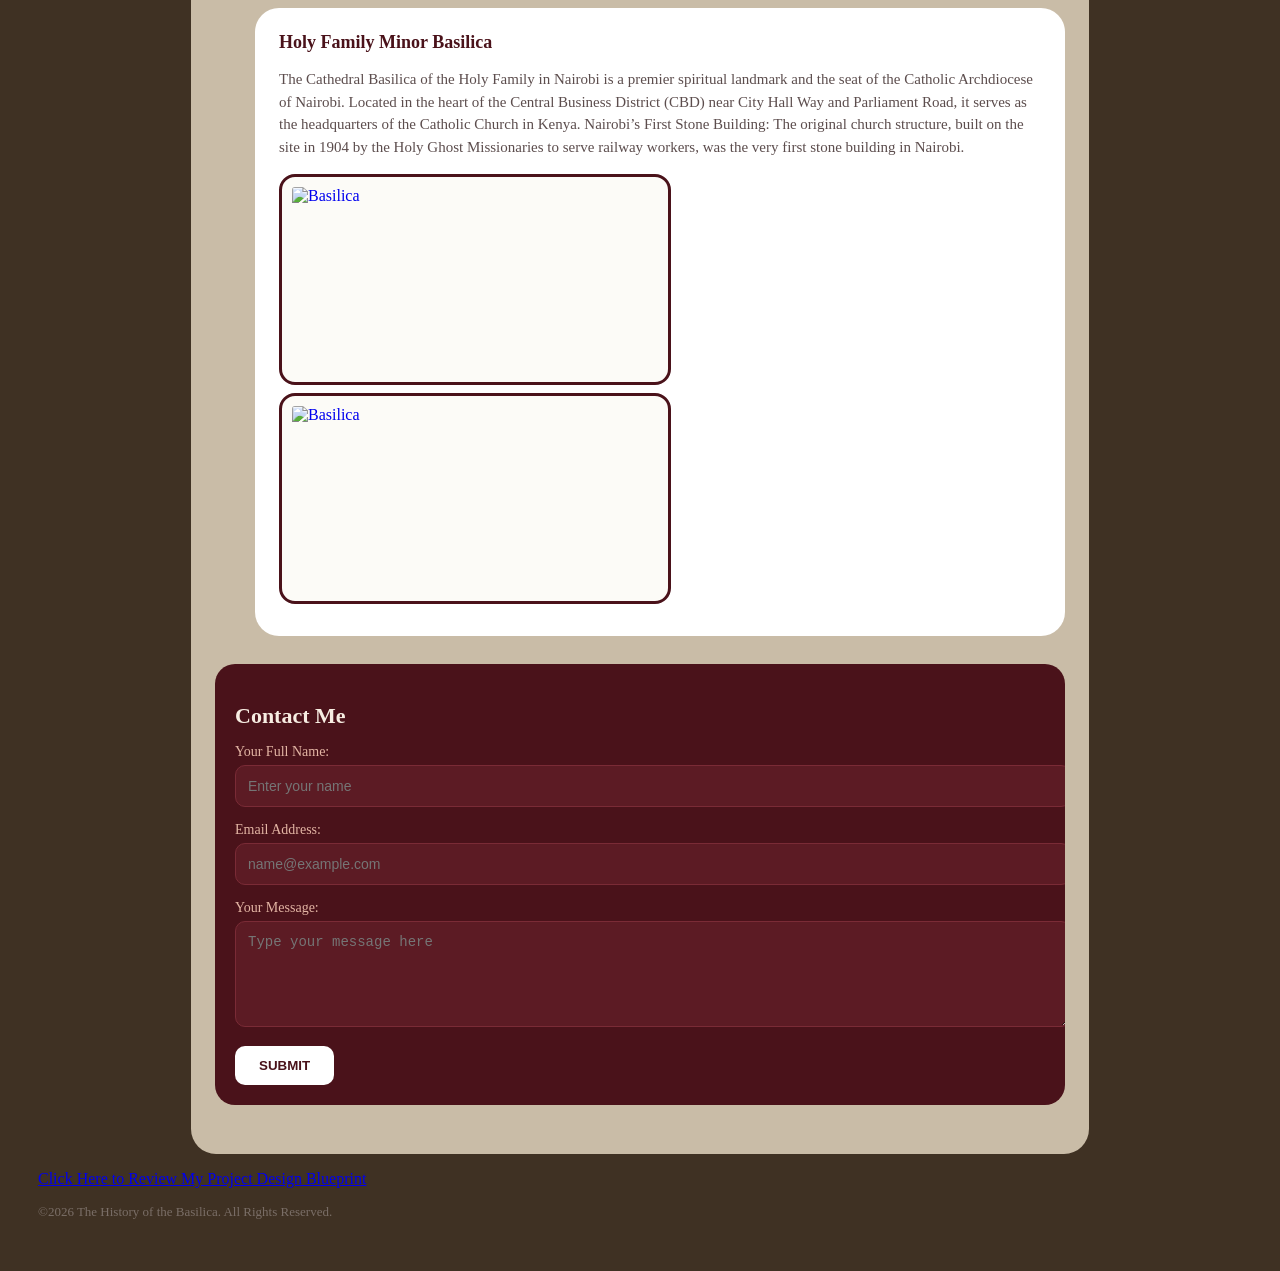
==== commit 18a5b995: "bio" ====
--- a/Nicolette/photography-portfolio/index.html
+++ b/Nicolette/photography-portfolio/index.html
@@ -28,11 +28,16 @@
                 <img src="https://i.pinimg.com/736x/c7/0c/62/c70c627db5949ae24c67a9052cfc2406.jpg" alt="Church">
                 <img src="https://i.pinimg.com/736x/24/8f/39/248f39c052cf8c16297ca78fe0f5772b.jpg" alt="Church">
                 </div>
-                <div class="bio-text">        
+                <div class="bio-text">    
+                    <h2>Biography</h2>
+                    <p><em>My name is Nicolette Nyaboke, This project marks one of the first steps in my software development journey. As I began learning to code, I wanted to challenge myself by building real projects that would help me grow through hands-on experience rather than just following tutorials.
+While this project may not be perfect, it represents my dedication, curiosity, and willingness to learn. I put in my best effort to understand new concepts, solve problems, and improve my skills with every line of code. Every challenge I encountered became an opportunity to learn something new.
+                    </em></p>    
                 <h2>About the Gallery</h2>
         <p>I created this website to highlight a remarkable aspect of the catholic Church that is not always widely known, appreciated or recognized. Through it, I hope to showcase the beauty, majesty and rich history of each of these Catholic Basilicas, each of which carries its own story, Let's dive into it!</p>
         <p>
-            <a href="design.md" target="">Click here to view the blueprint</a>
+            <a href="design.md">Click here to view the blueprint</a>
+            <Link rel="markdown" href="design.md">
         </p>
     </div>
 </div>
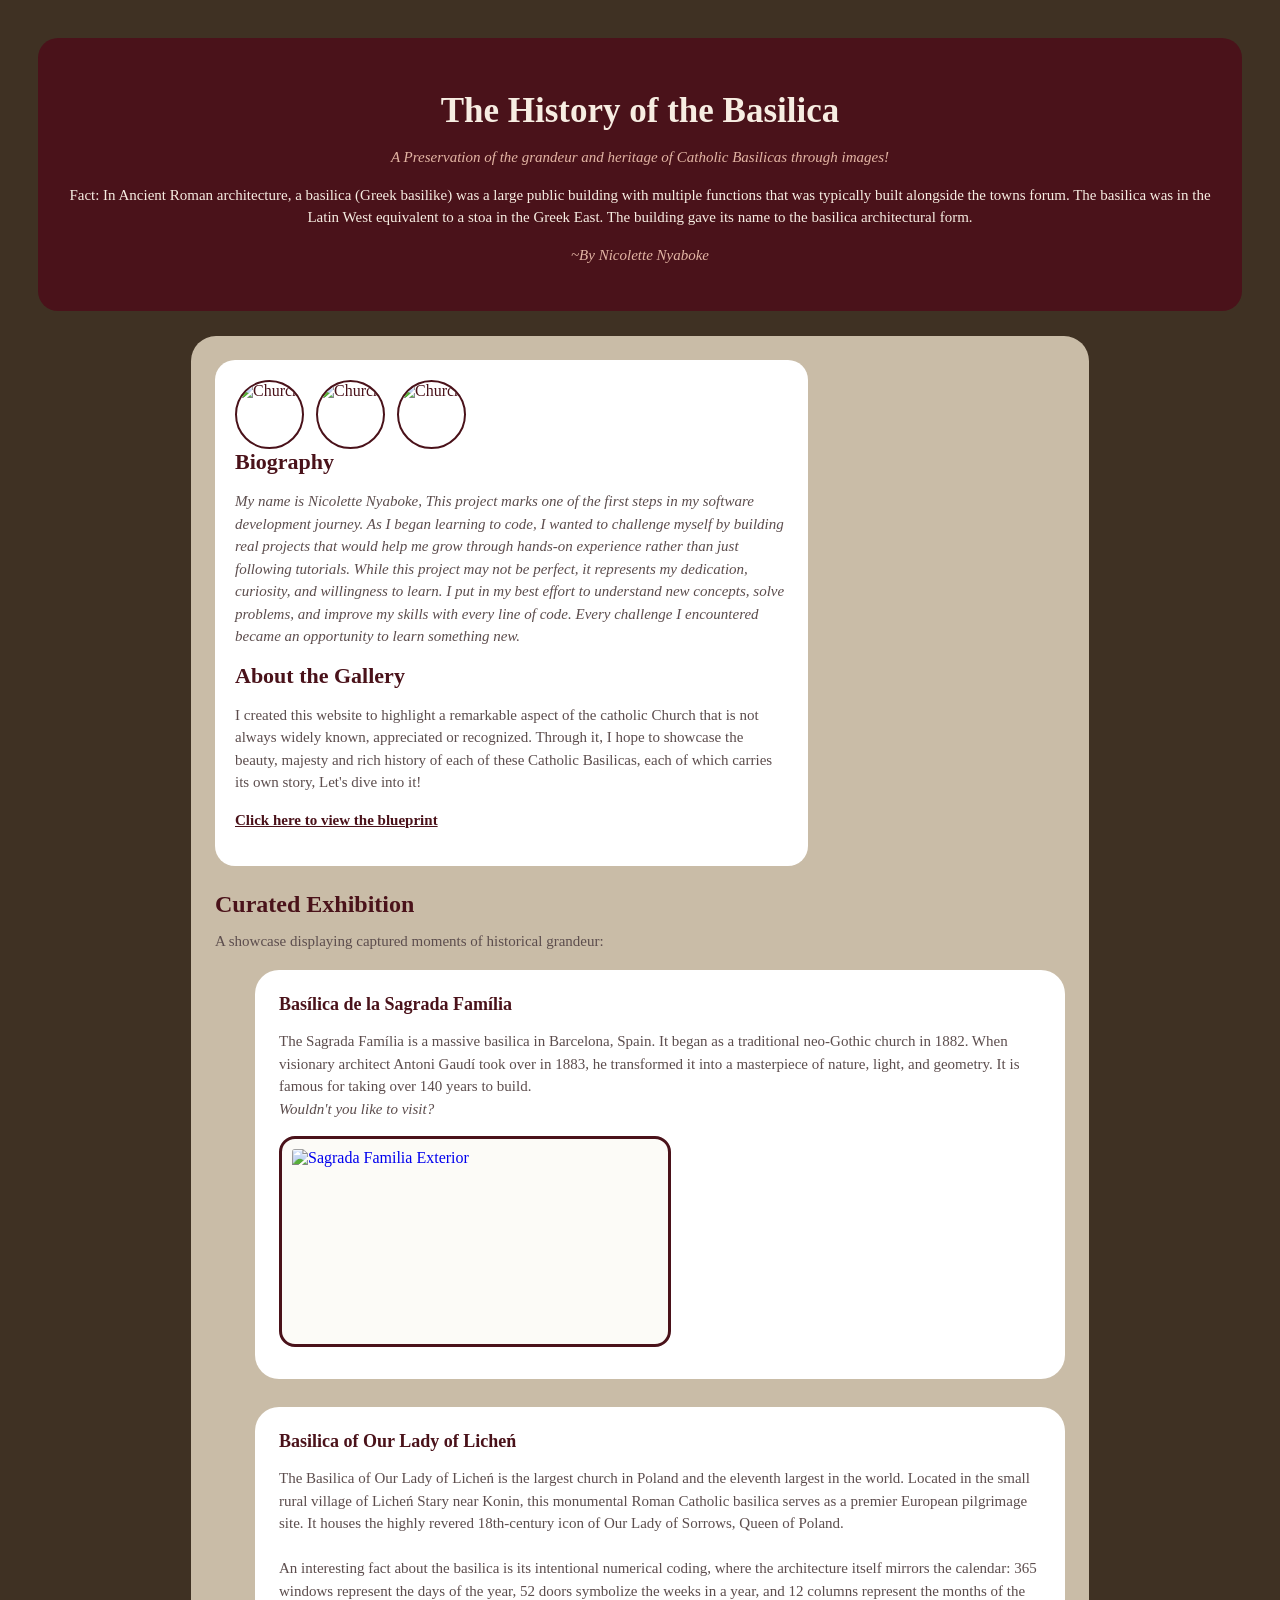
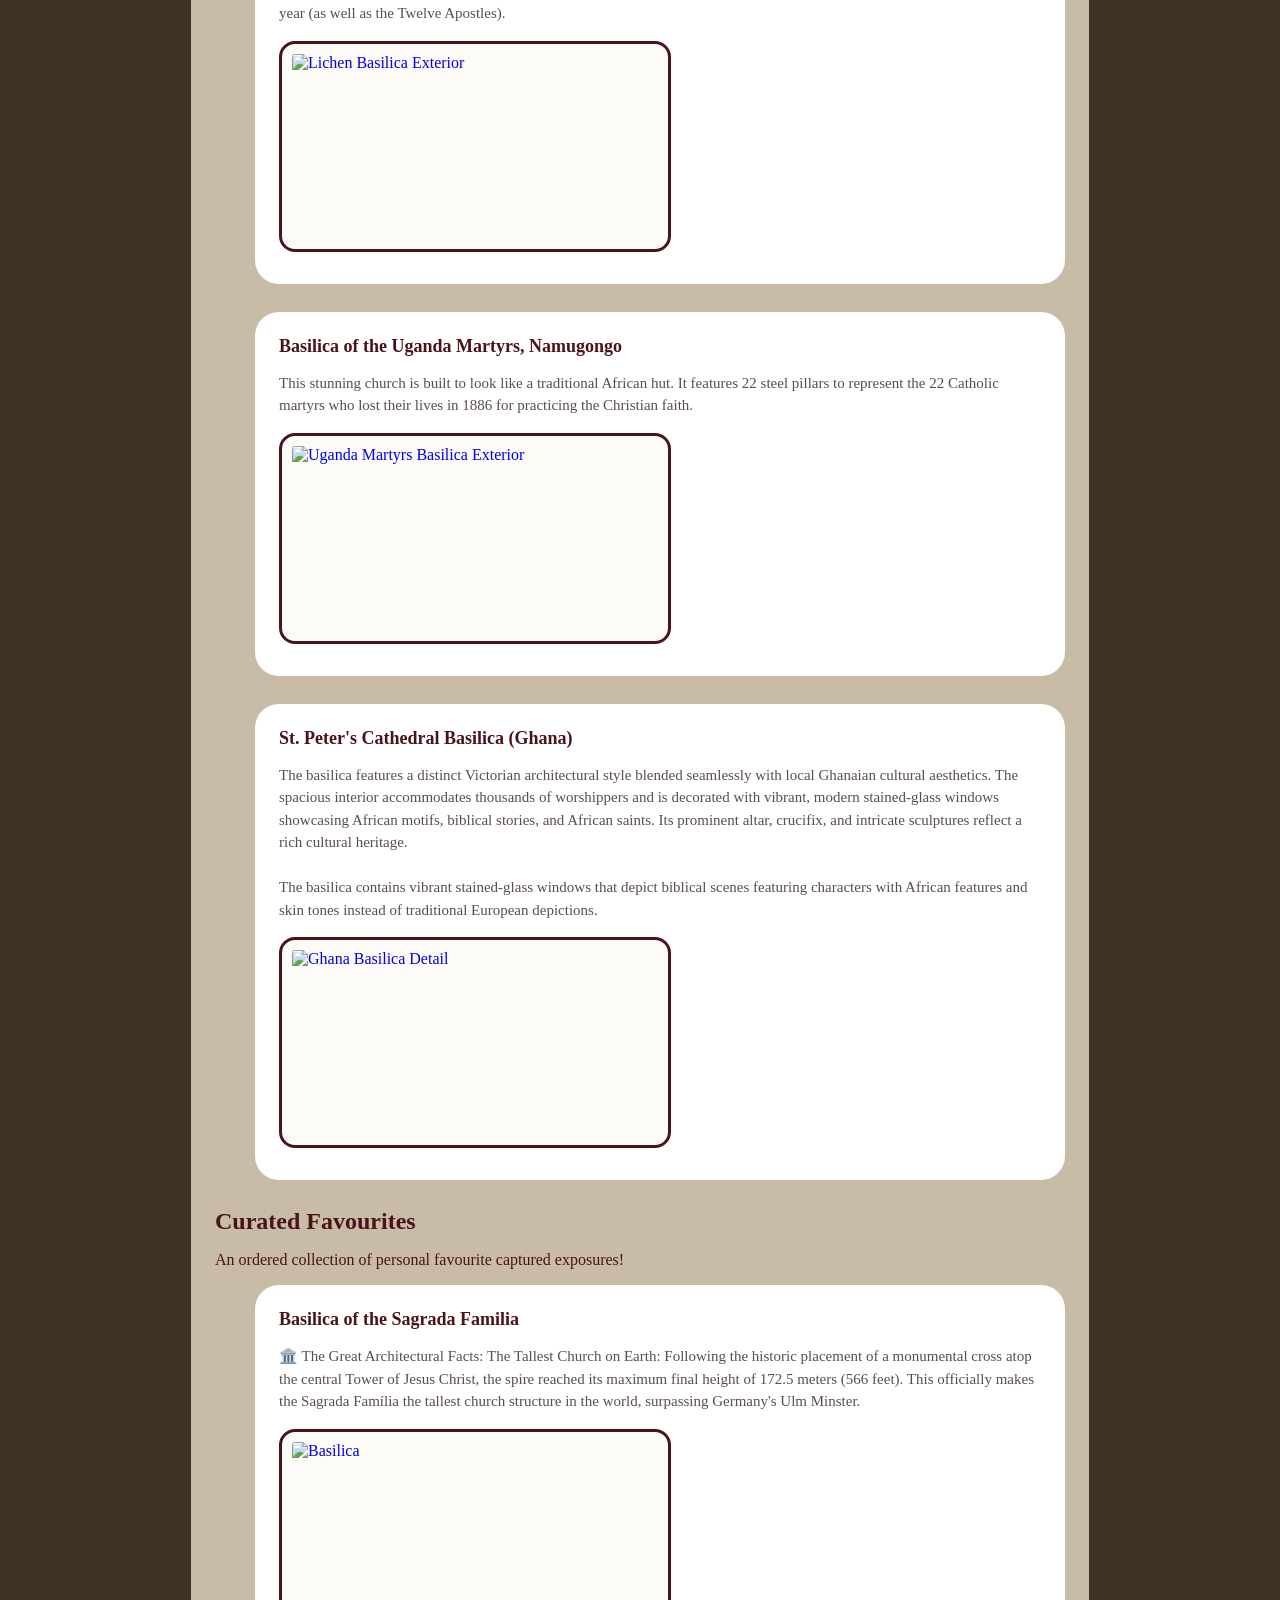
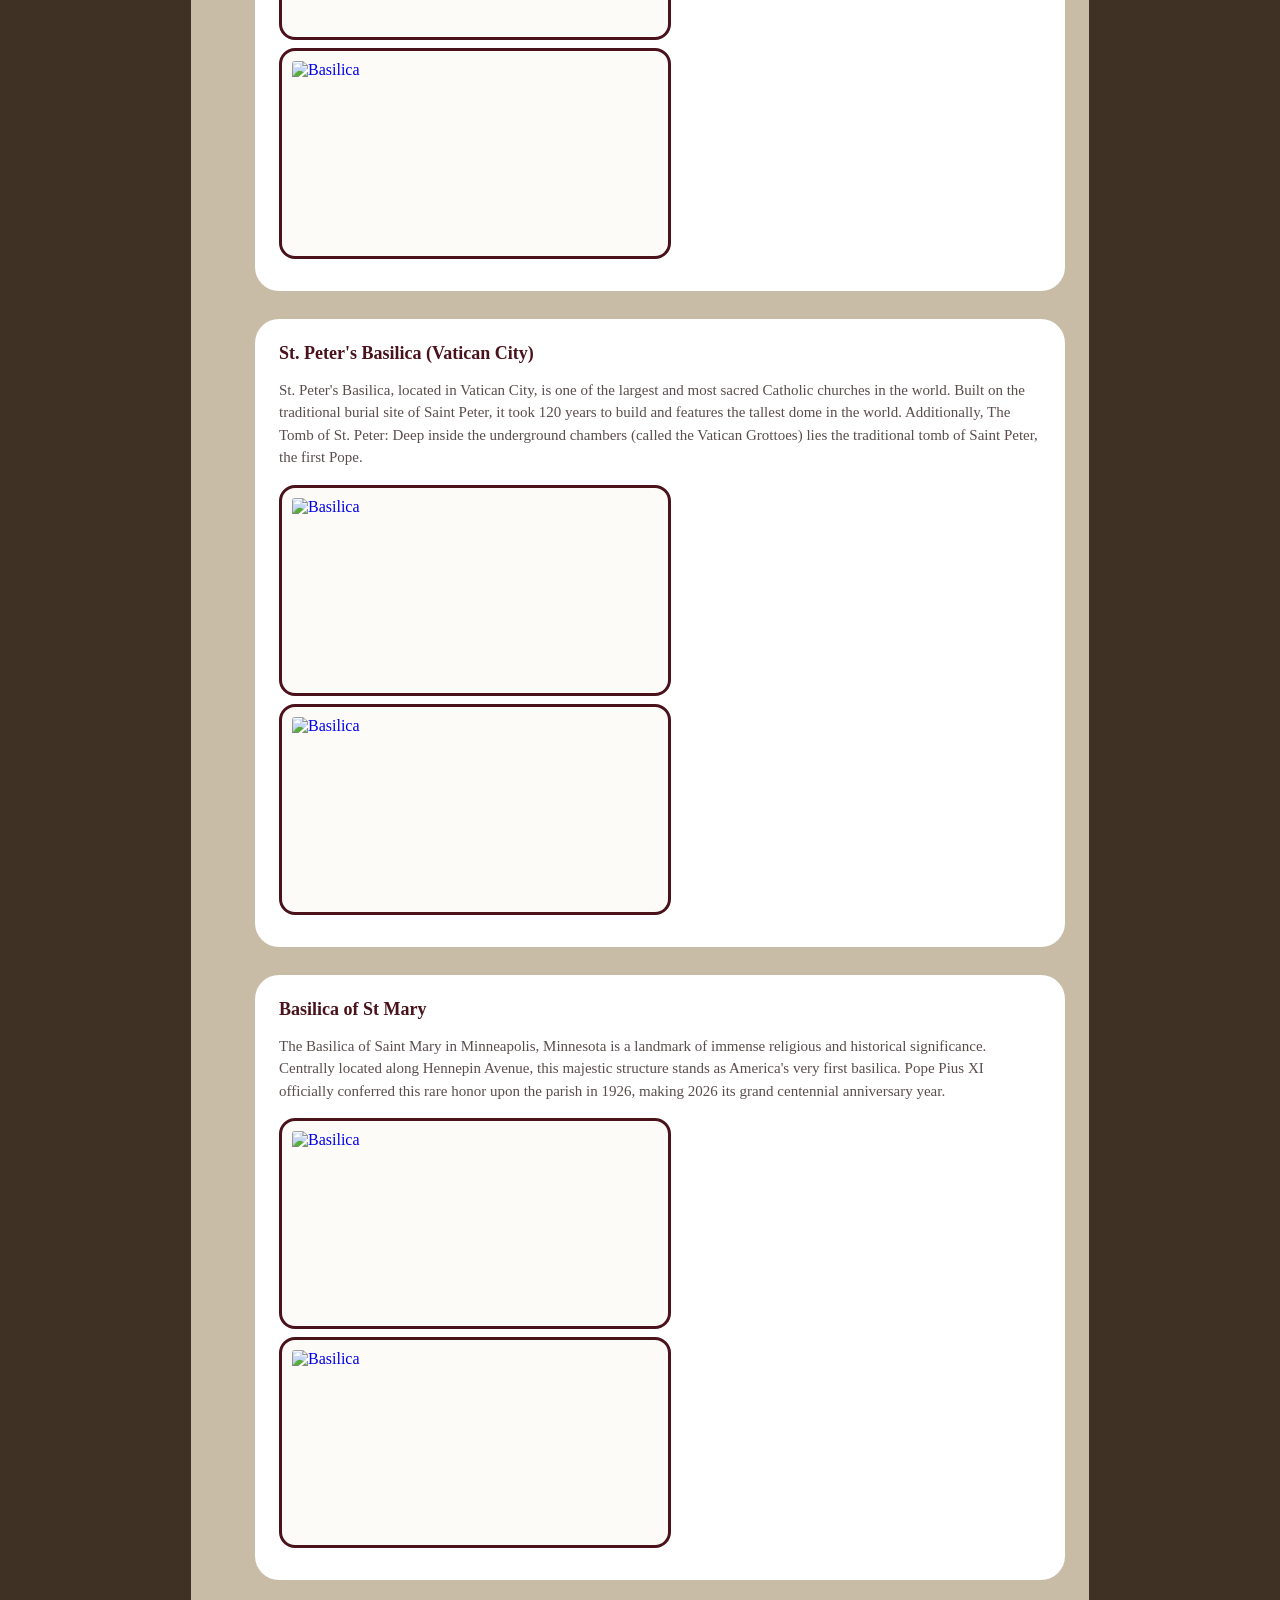
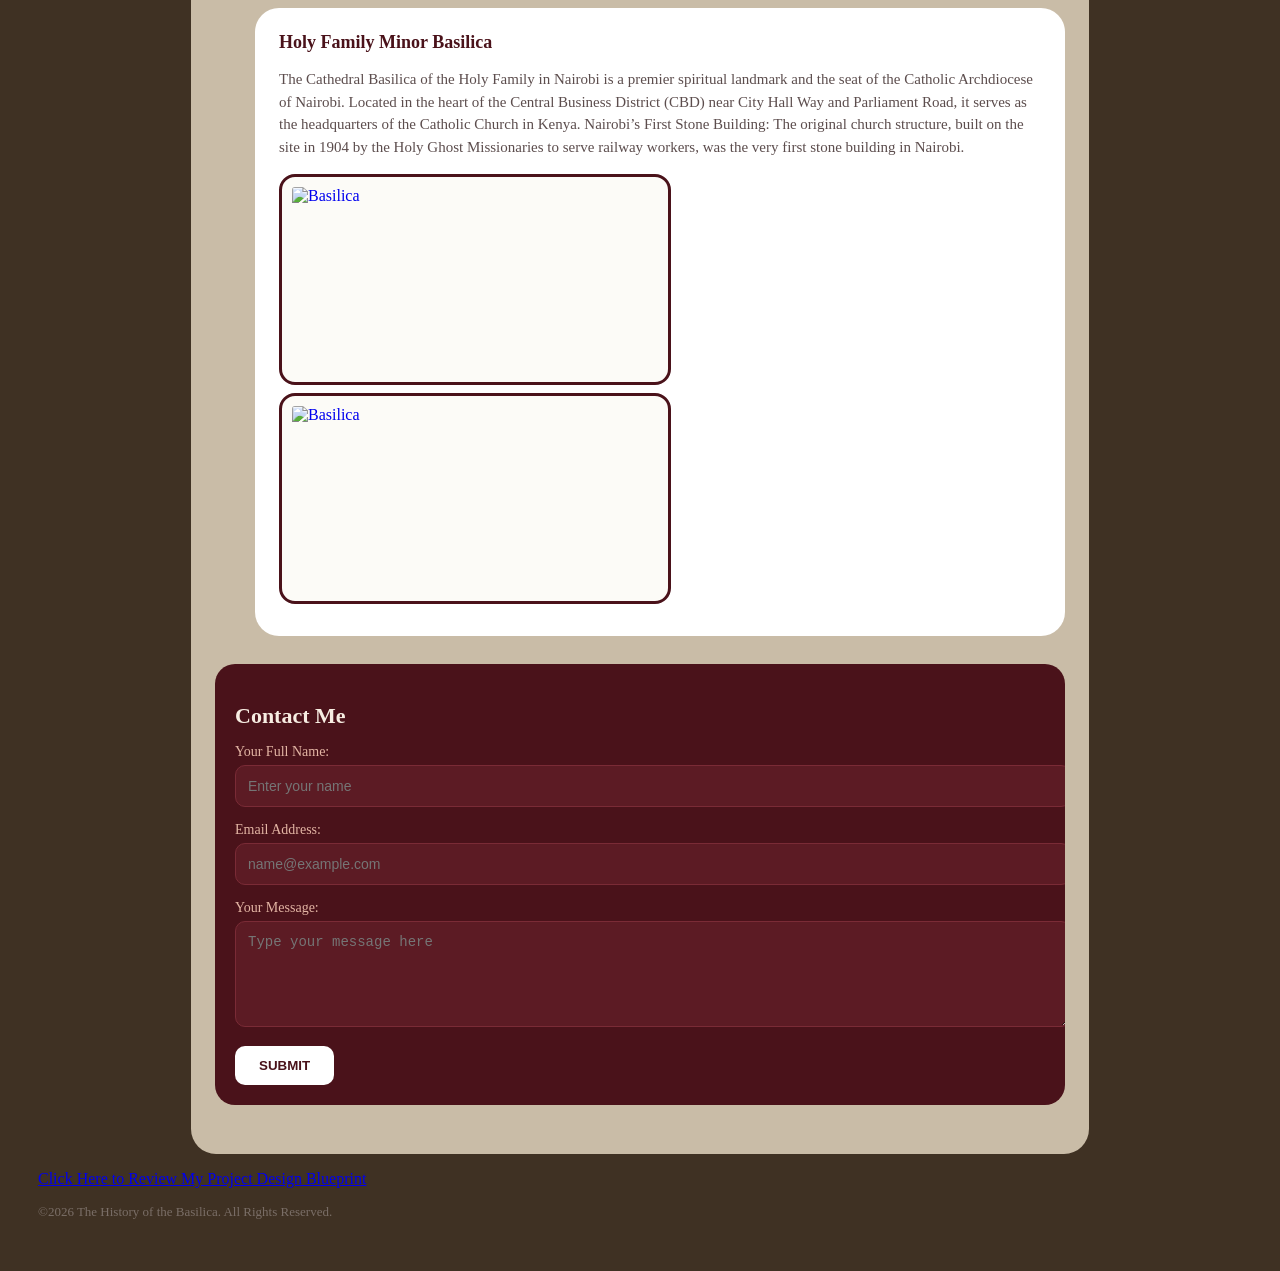
==== commit cfe44e90: "active link" ====
--- a/Nicolette/photography-portfolio/index.html
+++ b/Nicolette/photography-portfolio/index.html
@@ -55,15 +55,18 @@
     <strong>Basílica de la Sagrada Família</strong>
         <div class="image-pair">
          <p>The Sagrada Família is a massive basilica in Barcelona, Spain. It began as a traditional neo-Gothic church in 1882. When visionary architect Antoni Gaudí took over in 1883, he transformed it into a masterpiece of nature, light, and geometry. It is famous for taking over 140 years to build. <br><em>Wouldn't you like to visit?</em></p>
+         <a href="https://i.pinimg.com/1200x/51/39/a4/5139a4051570563c8a9edd27d257def0.jpg">
          <img src="https://i.pinimg.com/1200x/51/39/a4/5139a4051570563c8a9edd27d257def0.jpg" alt="Sagrada Familia Exterior">
+         </a>
 </li>
 
 <li>
     <strong>Basilica of Our Lady of Licheń</strong>
     <div class="image-pair">
     <p>The Basilica of Our Lady of Licheń is the largest church in Poland and the eleventh largest in the world. Located in the small rural village of Licheń Stary near Konin, this monumental Roman Catholic basilica serves as a premier European pilgrimage site. It houses the highly revered 18th-century icon of Our Lady of Sorrows, Queen of Poland. <br><br>An interesting fact about the basilica is its intentional numerical coding, where the architecture itself mirrors the calendar: 365 windows represent the days of the year, 52 doors symbolize the weeks in a year, and 12 columns represent the months of the year (as well as the Twelve Apostles).</p>
+    <a href="https://encrypted-tbn0.gstatic.com/images?q=tbn:ANd9GcS_1YTCQEPRTBHmVH9FslIff2IBofutjRqWffFzohftsw&s=10">
     <img src="https://encrypted-tbn0.gstatic.com/images?q=tbn:ANd9GcS_1YTCQEPRTBHmVH9FslIff2IBofutjRqWffFzohftsw&s=10" alt="Lichen Basilica Exterior">
-                
+    </a>          
 </div>
 </li>
 
@@ -71,7 +74,9 @@
     <strong>Basilica of the Uganda Martyrs, Namugongo</strong>
     <div class="image-pair">
     <p>This stunning church is built to look like a traditional African hut. It features 22 steel pillars to represent the 22 Catholic martyrs who lost their lives in 1886 for practicing the Christian faith.</p>
+    <a href="https://upload.wikimedia.org/wikipedia/commons/d/d5/Aerial_view_of_Uganda_martyrs_Basilica_Namugongo_in_Uganda.jpg">
     <img src="https://upload.wikimedia.org/wikipedia/commons/d/d5/Aerial_view_of_Uganda_martyrs_Basilica_Namugongo_in_Uganda.jpg" alt="Uganda Martyrs Basilica Exterior">
+    </a>
 </div>
 </li>
 
@@ -80,7 +85,9 @@
     <strong>St. Peter's Cathedral Basilica (Ghana)</strong>
     <div class="image-pair">
      <p>The basilica features a distinct Victorian architectural style blended seamlessly with local Ghanaian cultural aesthetics. The spacious interior accommodates thousands of worshippers and is decorated with vibrant, modern stained-glass windows showcasing African motifs, biblical stories, and African saints. Its prominent altar, crucifix, and intricate sculptures reflect a rich cultural heritage. <br><br>The basilica contains vibrant stained-glass windows that depict biblical scenes featuring characters with African features and skin tones instead of traditional European depictions.</p>
+     <a href="https://encrypted-tbn0.gstatic.com/images?q=tbn:ANd9GcREmuK92T277KRZ9x0XEGNixhL_m3aKxde42UvHQGzxP3e_PdrgwyawZBc&s=10">
     <img src="https://encrypted-tbn0.gstatic.com/images?q=tbn:ANd9GcREmuK92T277KRZ9x0XEGNixhL_m3aKxde42UvHQGzxP3e_PdrgwyawZBc&s=10" alt="Ghana Basilica Detail">
+    </a>
 </div>
 </li>
 
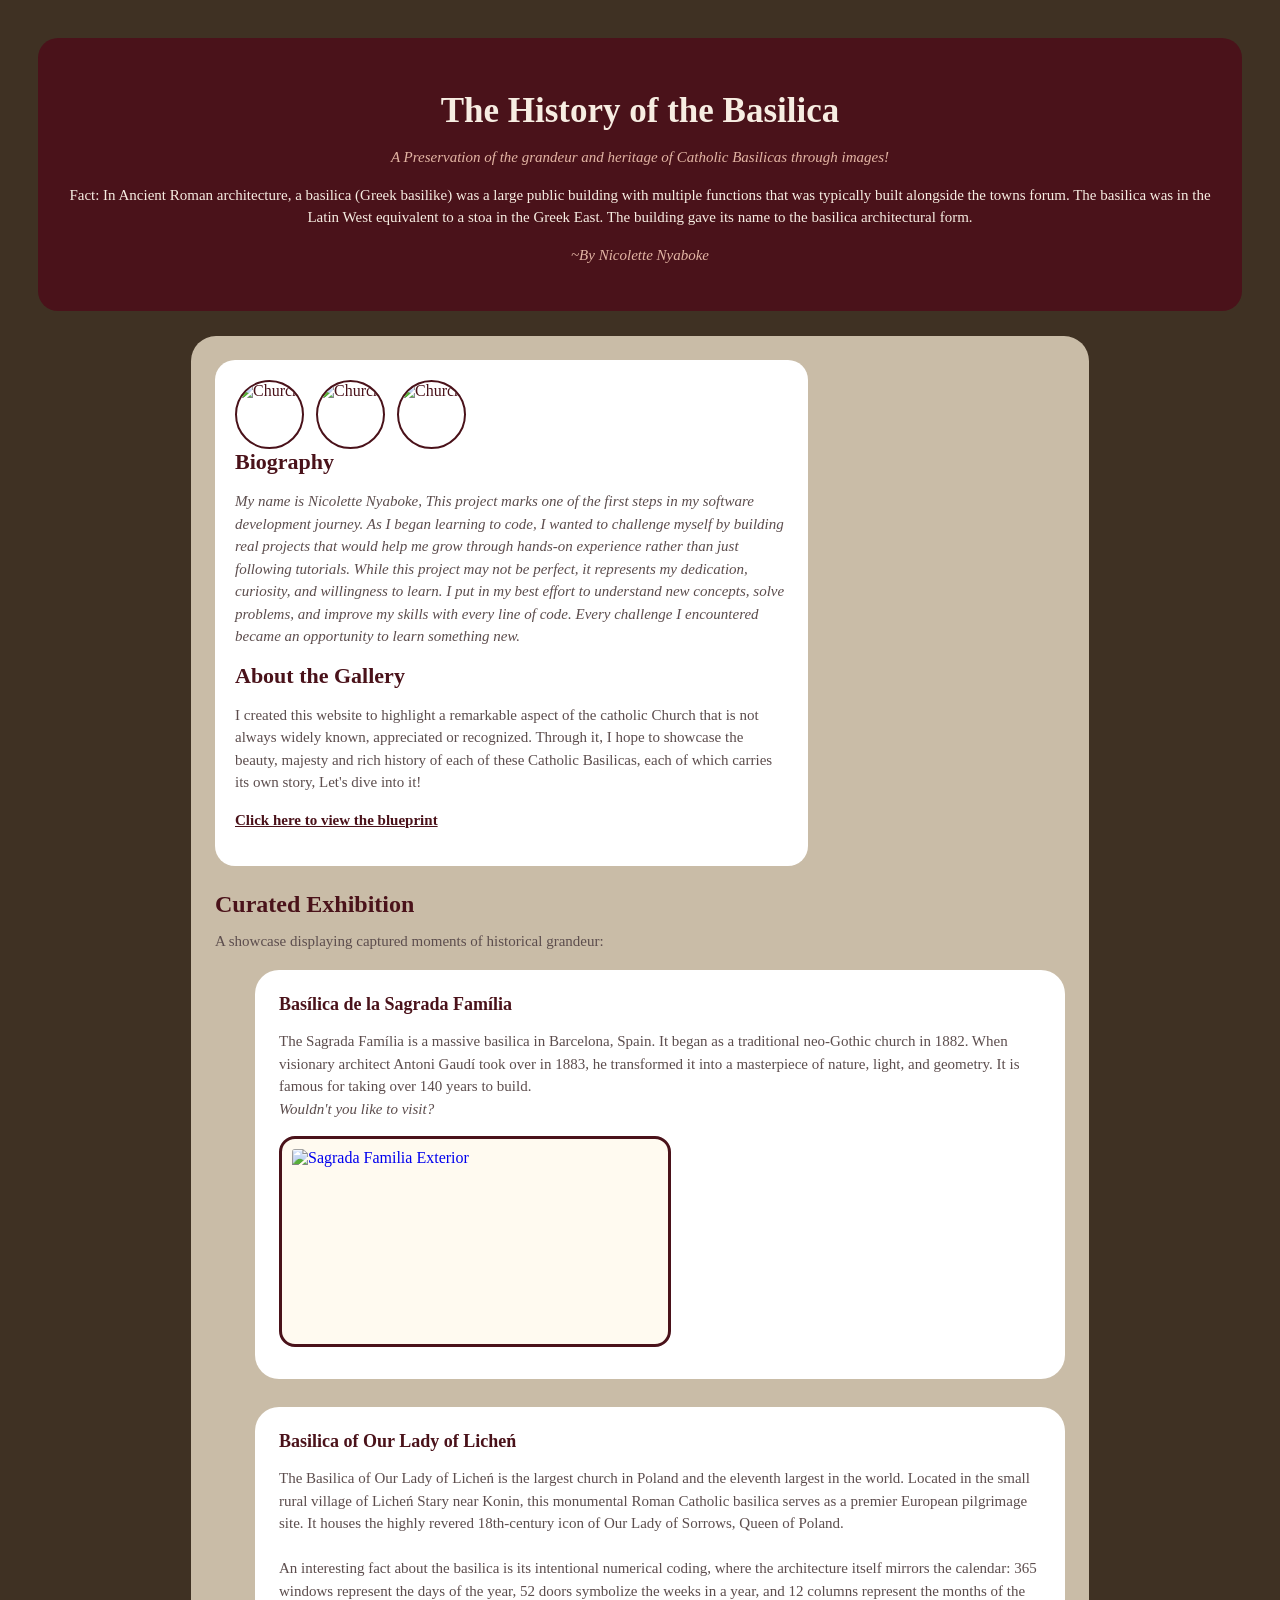
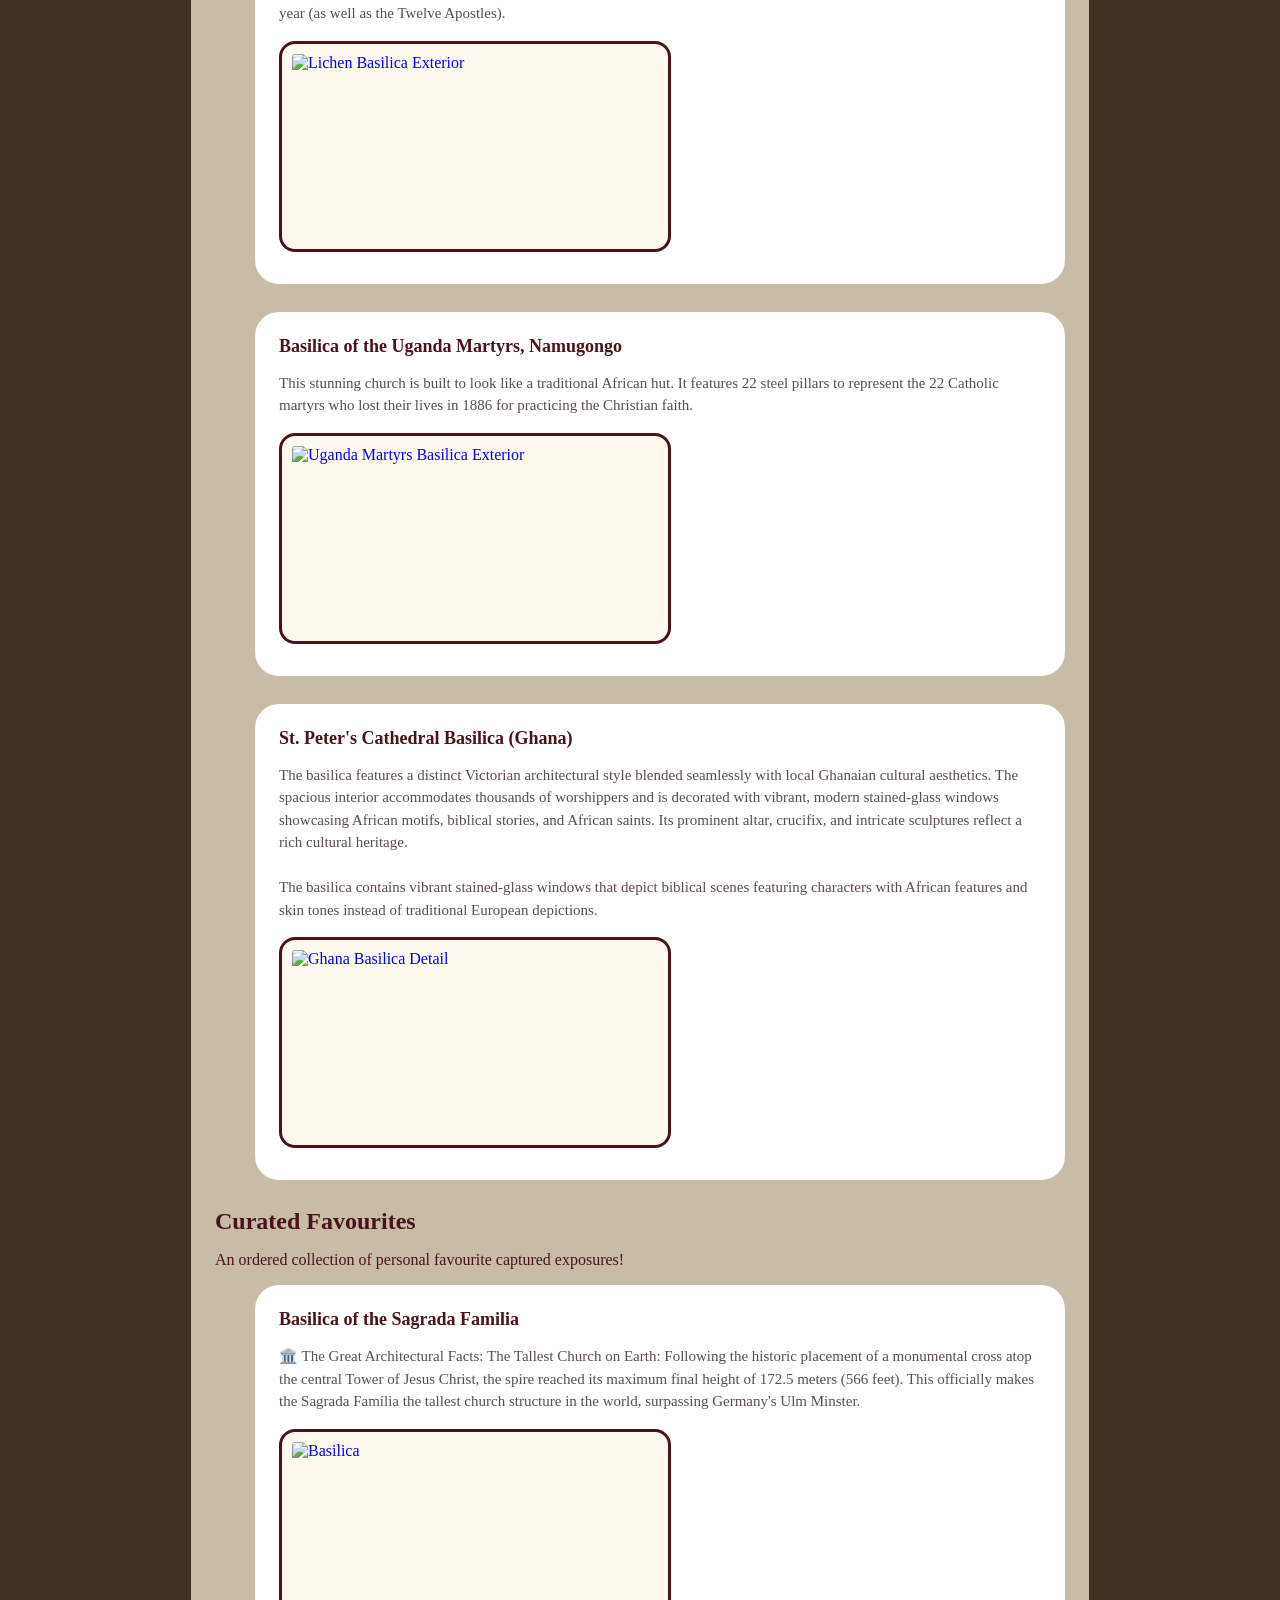
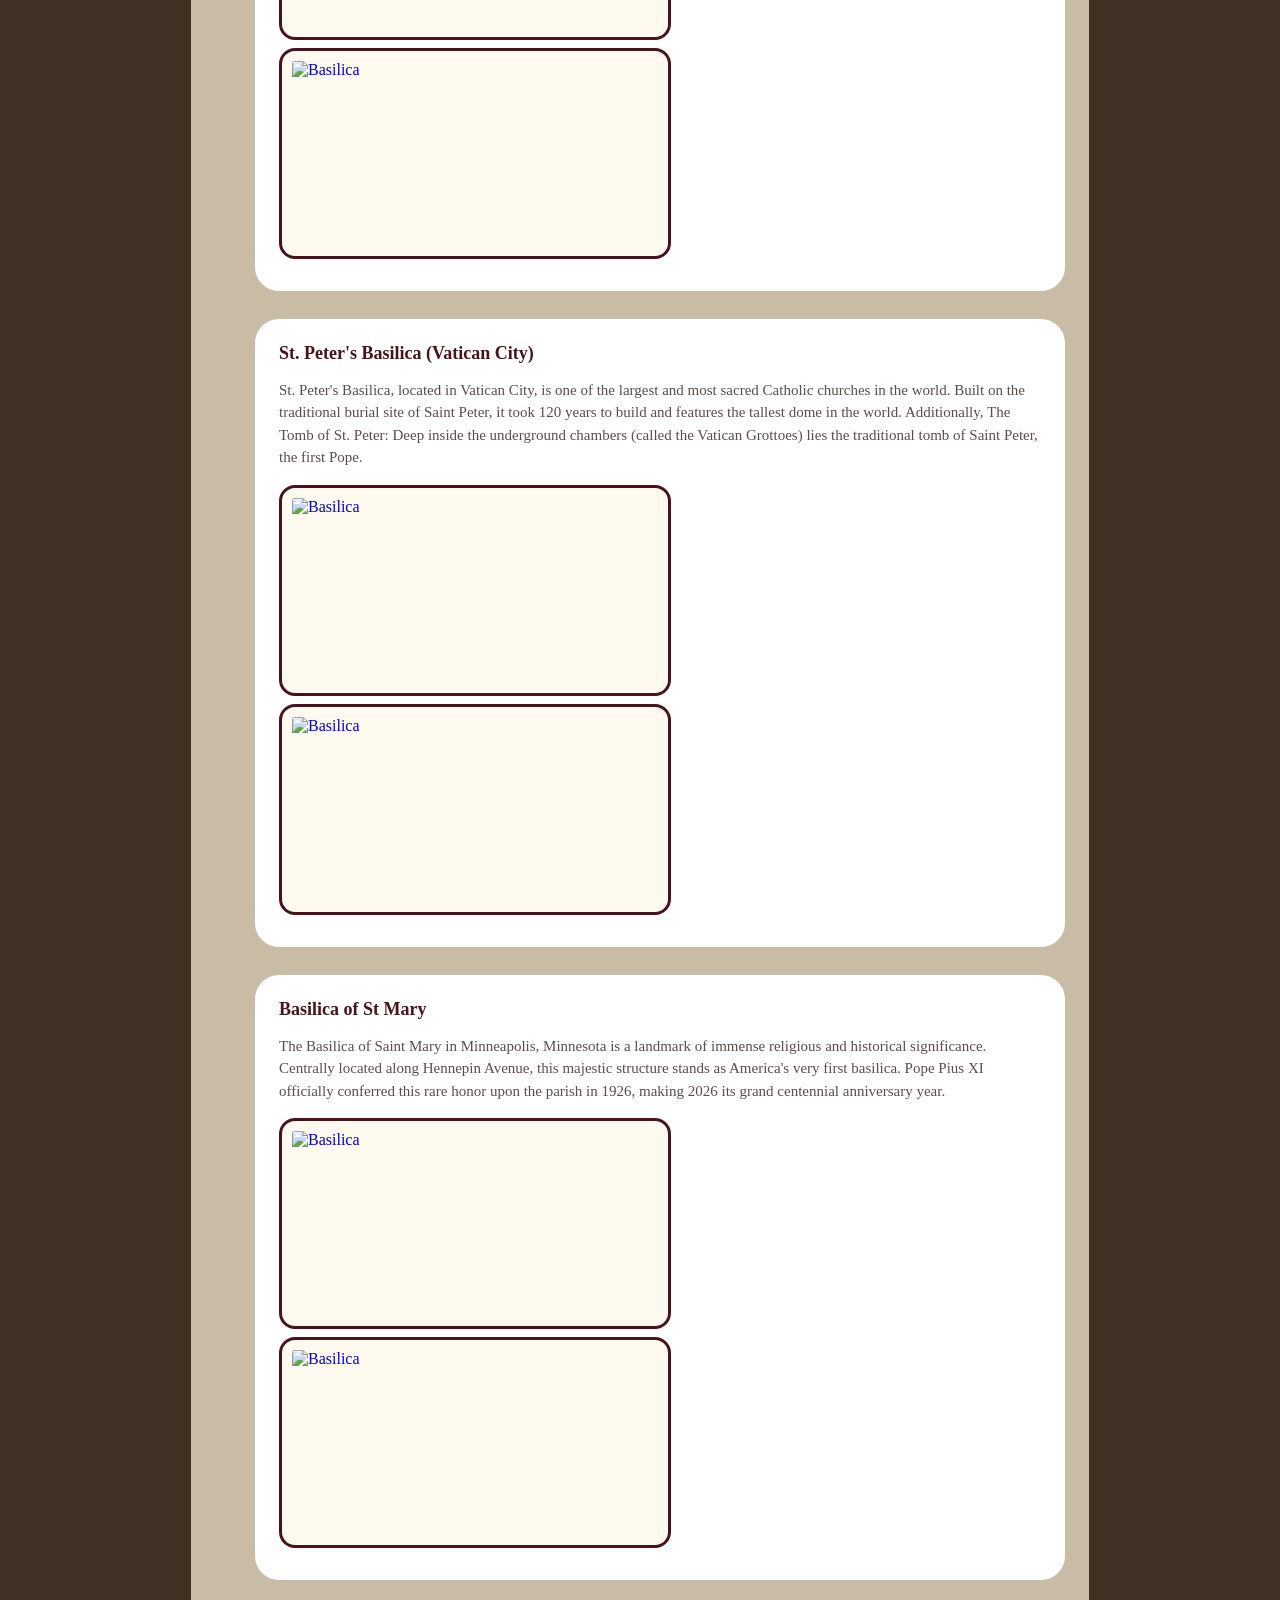
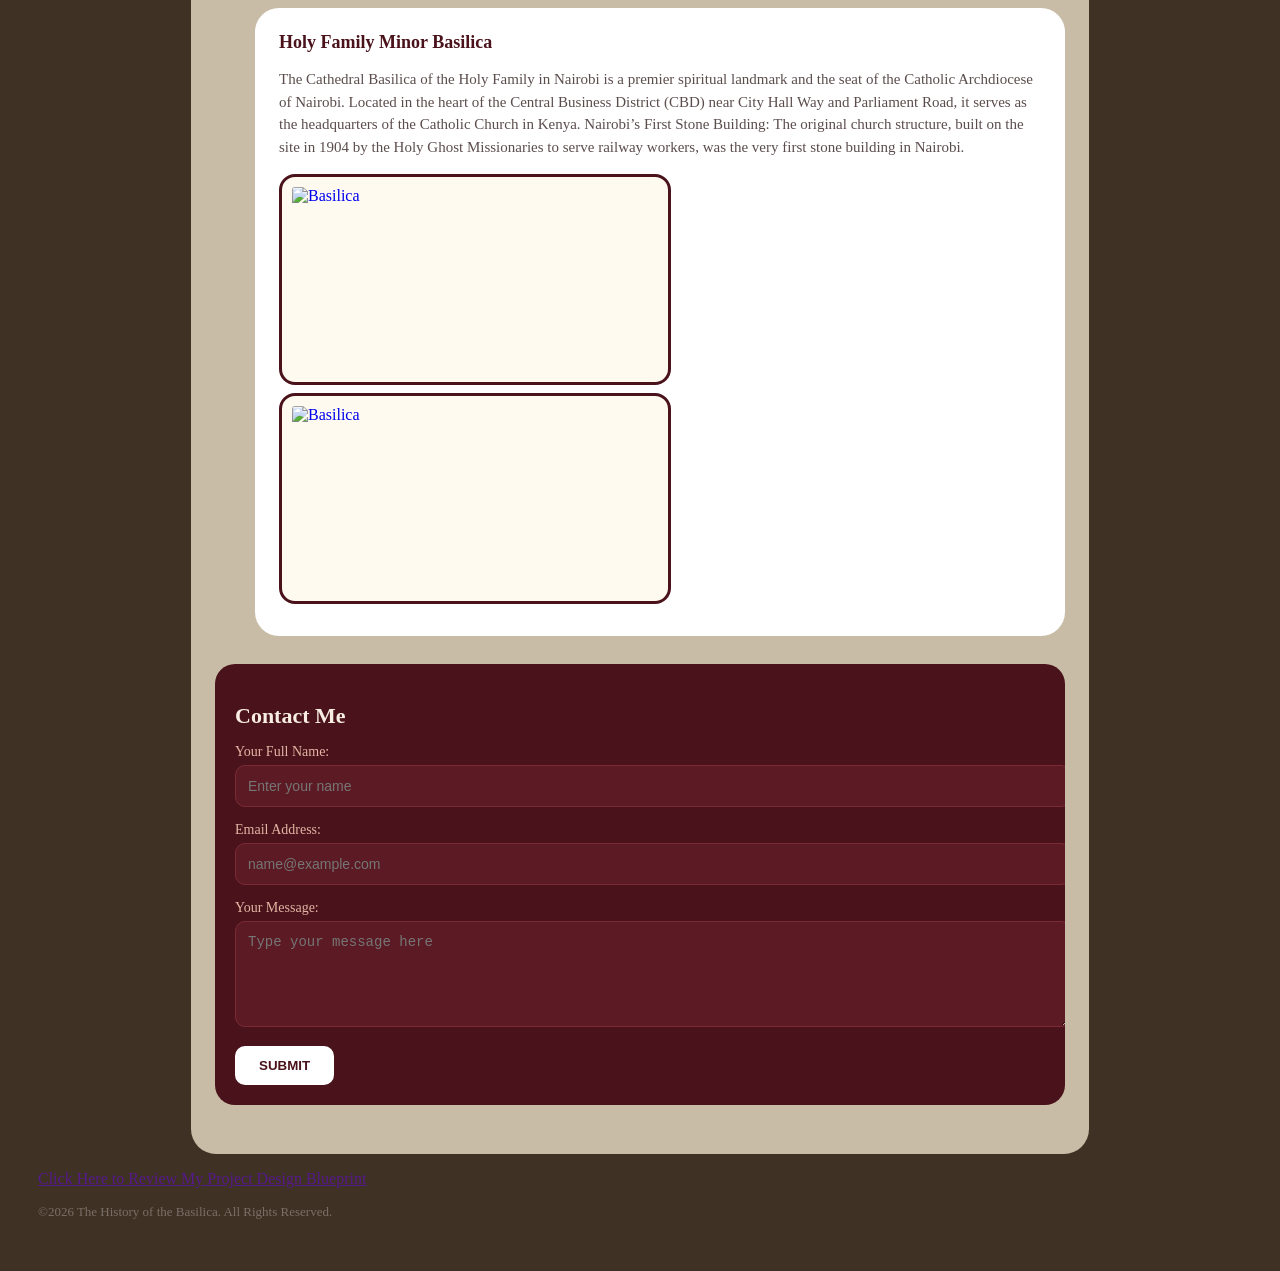
==== commit 35d61165: "css" ====
--- a/Nicolette/photography-portfolio/index.html
+++ b/Nicolette/photography-portfolio/index.html
@@ -37,7 +37,6 @@
         <p>I created this website to highlight a remarkable aspect of the catholic Church that is not always widely known, appreciated or recognized. Through it, I hope to showcase the beauty, majesty and rich history of each of these Catholic Basilicas, each of which carries its own story, Let's dive into it!</p>
         <p>
             <a href="design.md">Click here to view the blueprint</a>
-            <Link rel="markdown" href="design.md">
         </p>
     </div>
 </div>
@@ -177,7 +176,7 @@
 </div>
 <footer class="footer">
     <p>
-        <a href="design.md" target="_blank" class="revier-link">Click Here to Review My Project Design Blueprint</a>  
+        <a href="" target="_blank">Click Here to Review My Project Design Blueprint</a>  
     </p>
 <p class="copyright-text">&copy;2026 The History of the Basilica. All Rights Reserved.</p>
 </footer>
--- a/Nicolette/photography-portfolio/styles1.css
+++ b/Nicolette/photography-portfolio/styles1.css
@@ -7,7 +7,7 @@
 
 /*centre strips*/
 .main-container {
-    background-color: #c9bca7; 
+    background-color:#c9bca7; 
     max-width: 850px; 
     margin: 0 auto; 
     padding: 24px;
@@ -132,7 +132,7 @@
     width: 48%; 
     height: 185px; 
     object-fit: cover; 
-    background-color: #fcfbf7; 
+    background-color: floralwhite; 
     padding: 10px; 
     border: 3px solid #4a121a; 
     border-radius: 16px; 
@@ -199,12 +199,12 @@
 
 /* Pseudo-class button hover selection trigger condition */
 .submit-button:hover {
-    background-color: #e3b5a4; /* Shifts colors on user hover pointer mouse gaze */
-}
-
-/*6. SITE FOOTER BUBBLE (Review Link & Copyright 2026)*/
+    background-color: #e3b5a4; 
+}
+
+/*(Review Link & Copyright 2026)*/
 .site-footer {
-    background-color: #ffffff; /* Independent white footer bubble card */
+    background-color: #ffffff; 
     text-align: center;
     padding: 20px;
     border-radius: 20px;
@@ -212,7 +212,7 @@
 }
 
 .review-link {
-    color: #4a121a;
+    color: #c2aeae;
     font-weight: bold;
     text-decoration: underline;
     font-size: 15px;
